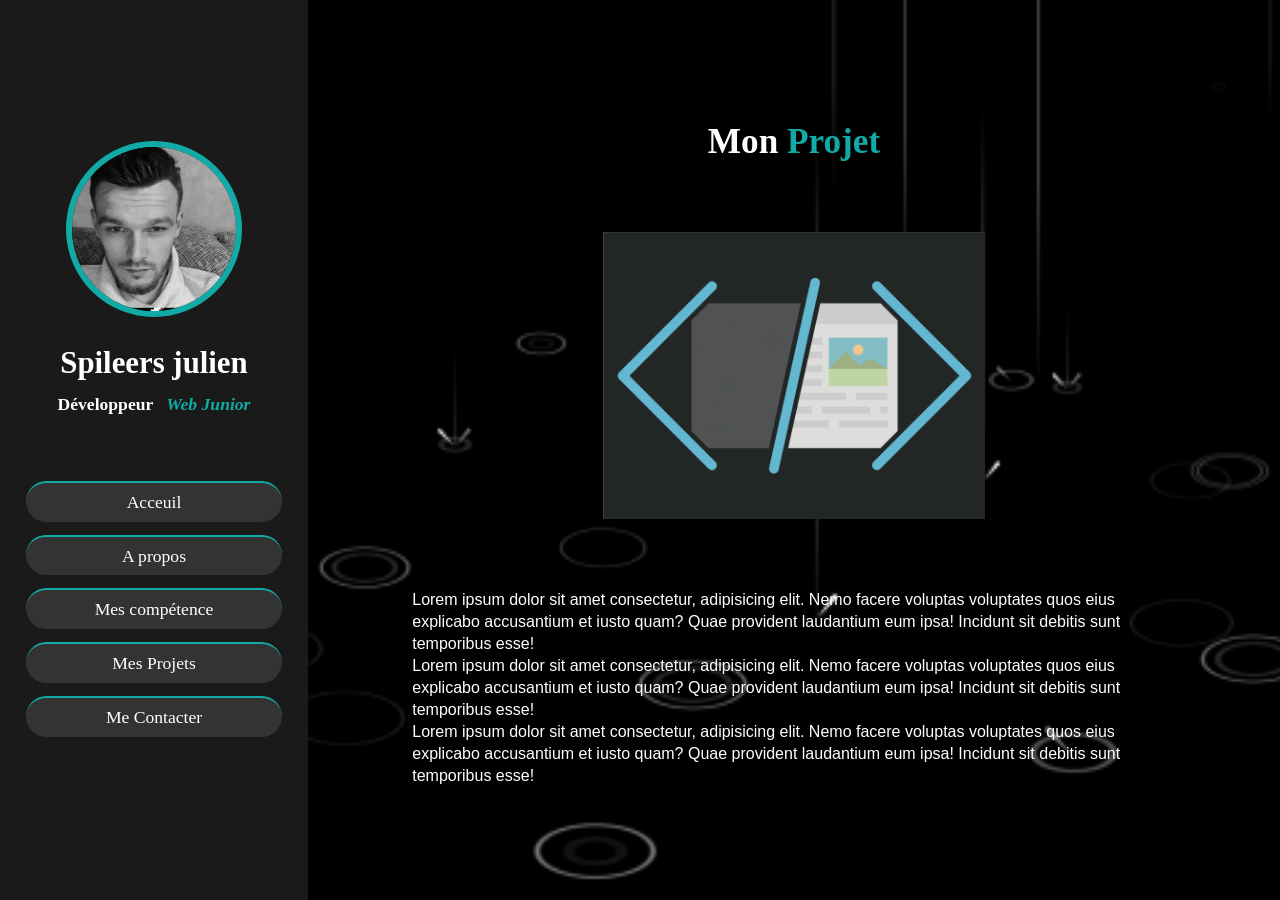
==== Projet.html @ 623e86fa "Création page projet + modif background" ====
<!DOCTYPE html>
<html lang="en">
<head>
    <meta charset="UTF-8">
    <meta http-equiv="X-UA-Compatible" content="IE=edge">
    <meta name="viewport" content="width=device-width, initial-scale=1.0">
    <title>Spileers Julien Projet</title>

        <!-- font awesome cdn link  -->
        <link rel="stylesheet" href="https://cdnjs.cloudflare.com/ajax/libs/font-awesome/5.15.2/css/all.min.css">
        
        <!-- custom css file link  -->
        
        <link rel="stylesheet" href="./style.css">
</head>
<body>
    <header>
    
        <div class="user">
            <img src="./Img/1638539117135.jpg" alt="">
            <h3 class="name">Spileers julien</h3>
            <h2 class="post">Développeur<strong id="wrapper"> <em id="hi"></em></strong></h2>
        </div>
    
        <nav class="navbar">
            <ul>
                <li><a href="index.html#home">Acceuil</a></li>
                <li><a href="index.html#about">A propos</a></li>
                <li><a href="index.html#education">Mes compétence</a></li>
                <li><a href="index.html#portfolio">Mes Projets</a></li>
                <li><a href="index.html#contact">Me Contacter</a></li>
            </ul>
        </nav>
    
    </header>
    <!-- header section ends -->
    
    <div id="menu" class="fas fa-bars"></div>

    <!-- Project section  -->

    <section class="contProject">
        <h2 class="heading"> Mon <span>Projet</span> </h2>
        <article class="projectImg">
            <img src="./Img/open-position-frontend-developer-dribbble-2-preview.png" alt="">
        </article>
        <article class="projectText">
            <p>Lorem ipsum dolor sit amet consectetur, adipisicing elit. Nemo facere voluptas voluptates quos eius explicabo accusantium et iusto quam? Quae provident laudantium eum ipsa! Incidunt sit debitis sunt temporibus esse!</p>
            <p>Lorem ipsum dolor sit amet consectetur, adipisicing elit. Nemo facere voluptas voluptates quos eius explicabo accusantium et iusto quam? Quae provident laudantium eum ipsa! Incidunt sit debitis sunt temporibus esse!</p>
            <p>Lorem ipsum dolor sit amet consectetur, adipisicing elit. Nemo facere voluptas voluptates quos eius explicabo accusantium et iusto quam? Quae provident laudantium eum ipsa! Incidunt sit debitis sunt temporibus esse!</p>
        </article>

    </section>
</body>
</html>
---- style.css ----
/*------------Keyframe----------*/
@keyframes spin {
  33% {
    content: "Web mobile";
  }
  66% {
    content: "Front end";
  }
}
@-webkit-keyframes shake-vertical {
  0%,
  100% {
    -webkit-transform: translateY(0);
    transform: translateY(0);
  }
  10%,
  30%,
  50%,
  70% {
    -webkit-transform: translateY(-8px);
    transform: translateY(-8px);
  }
  20%,
  40%,
  60% {
    -webkit-transform: translateY(8px);
    transform: translateY(8px);
  }
  80% {
    -webkit-transform: translateY(6.4px);
    transform: translateY(6.4px);
  }
  90% {
    -webkit-transform: translateY(-6.4px);
    transform: translateY(-6.4px);
  }
}
@keyframes shake-vertical {
  0%,
  100% {
    -webkit-transform: translateY(0);
    transform: translateY(0);
  }
  10%,
  30%,
  50%,
  70% {
    -webkit-transform: translateY(-8px);
    transform: translateY(-8px);
  }
  20%,
  40%,
  60% {
    -webkit-transform: translateY(8px);
    transform: translateY(8px);
  }
  80% {
    -webkit-transform: translateY(6.4px);
    transform: translateY(6.4px);
  }
  90% {
    -webkit-transform: translateY(-6.4px);
    transform: translateY(-6.4px);
  }
}
@-webkit-keyframes slide-in-left {
  0% {
    -webkit-transform: translateX(-1000px);
    transform: translateX(-1000px);
    opacity: 0;
  }
  50% {
    -webkit-transform: translateX(20%);
    transform: translateX(20%);
    opacity: 1;
  }
  100% {
    -webkit-transform: translateX(0);
    transform: translateX(0);
    opacity: 1;
  }
}
@keyframes slide-in-left {
  0% {
    -webkit-transform: translateX(-1000px);
    transform: translateX(-1000px);
    opacity: 0;
  }
  50% {
    -webkit-transform: translateX(20%);
    transform: translateX(20%);
    opacity: 1;
  }
  100% {
    -webkit-transform: translateX(0);
    transform: translateX(0);
    opacity: 1;
  }
}
@-webkit-keyframes slide-in-right {
  0% {
    -webkit-transform: translateX(1000px);
    transform: translateX(1000px);
    opacity: 0;
  }
  50% {
    -webkit-transform: translateX(-20%);
    transform: translateX(-20%);
    opacity: 1;
  }
  100% {
    -webkit-transform: translateX(0);
    transform: translateX(0);
    opacity: 1;
  }
}
@keyframes slide-in-right {
  0% {
    -webkit-transform: translateX(1000px);
    transform: translateX(1000px);
    opacity: 0;
  }
  50% {
    -webkit-transform: translateX(-20%);
    transform: translateX(-20%);
    opacity: 1;
  }
  100% {
    -webkit-transform: translateX(0);
    transform: translateX(0);
    opacity: 1;
  }
}
/*------------Import-----------*/
@import url("https://fonts.googleapis.com/css2?family=Lobster&display=swap");
@import url("https://fonts.googleapis.com/css2?family=Fuzzy+Bubbles:wght@700&display=swap");
@import url("https://fonts.googleapis.com/css2?family=Gwendolyn:wght@700&display=swap");
@import url("https://fonts.googleapis.com/css2?family=Roboto:wght@300&display=swap");

/*------------Valeur def-----------*/

:root {
  --coloPrimary: #11aaa6;
  --coloSecondary: rgb(255, 255, 255);
  --backCards: linear-gradient(
    68.3deg,
    rgb(58, 57, 57) 0.9%,
    rgba(255, 255, 255, 0.226) 100.2%
  );
}

* {
  margin: 0;
  padding: 0;
  box-sizing: border-box;
  text-decoration: none;
  outline: none;
  border: none;
  /* text-transform: capitalize; */
  transition: all 0.2s linear;
}

*::selection {
  background: var(--coloPrimary);
  color: #333;
}

html {
  font-size: 62.5%;
  overflow-x: hidden;
}

html::-webkit-scrollbar {
  width: 1.4rem;
}

html::-webkit-scrollbar-track {
  background: #222;
}

html::-webkit-scrollbar-thumb {
  background: var(--coloPrimary);
}

body {
  background-image: url("./Img/32e27d23841845.56329b3e483ff.gif");
  background-attachment: fixed;
  background-position: center;
  background-repeat: no-repeat;
  background-size: cover;
  overflow-x: hidden;
  padding-left: 35rem;
}

section {
  min-height: 100vh;
  padding: 1rem;
}

.btn {
  padding: 0.7rem 3rem;
  background: #333;
  color: var(--coloSecondary);
  cursor: pointer;
  margin-top: 2rem;
  font-size: 2rem;
  border-radius: 5rem;
  border: none;
  border-top: 2px solid var(--coloPrimary);
}

.btn i {
  padding: 0 0.5rem;
  font-size: 1.8rem;
}

.btn:hover {
  background: var(--coloPrimary);
}

.heading {
  text-align: center;
  font-size: 4rem;
  padding: 1rem 4rem 0rem 4rem;
  color: var(--coloSecondary);
}

.heading span {
  color: var(--coloPrimary);
}
p {
  font-size: 16px;
  font-family: "Roboto", sans-serif;
  line-height: 2.5rem;
}
h1 {
  font-size: 36px;
  font-family: "Roboto", sans-serif;
}
h2 {
  font-size: 25px;
  font-family: "Lobster", cursive;
}
h3 {
  font-family: "Lobster", cursive;
  font-size: 22px;
}
/*----------debut code-----------*/
/*----------header-----------*/

header {
  position: fixed;
  top: 0;
  left: 0;
  z-index: 1000;
  height: 100%;
  width: 35rem;
  background: #1a1a1a;
  display: flex;
  align-items: center;
  justify-content: center;
  flex-flow: column;
  text-align: center;
}
header .user {
  margin-bottom: 5rem;
}
header .user img {
  height: 20rem;
  width: 20rem;
  border-radius: 50%;
  object-fit: cover;
  margin-bottom: 3rem;
  border: 0.7rem solid var(--coloPrimary);
}

header .user .name {
  font-size: 3.5rem;
  color: var(--coloSecondary);
  margin-bottom: 1.5rem;
}

header .user .post {
  font-size: 2rem;
  color: var(--coloSecondary);
}
#hi {
  animation: pulse infinite;
  padding-left: 1rem;
  color: var(--coloPrimary);
}

#hi:after {
  content: "Web Junior";
  animation: spin 5s infinite;
}

header .navbar {
  width: 100%;
}

header .navbar ul {
  list-style: none;
  padding: 1rem 3rem;
}

header .navbar ul li a {
  display: block;
  padding: 1rem;
  margin: 1.5rem 0;
  background: #333;
  color: var(--coloSecondary);
  font-size: 2rem;
  border-radius: 5rem;
  border-top: 2px solid var(--coloPrimary);
  text-decoration: none;
}

header .navbar ul li a:hover {
  background: var(--coloPrimary);
}

#menu {
  position: fixed;
  top: 2rem;
  right: 2rem;
  background: #333;
  color: var(--coloSecondary);
  cursor: pointer;
  font-size: 2.5rem;
  padding: 1.5rem 1.5rem;
  z-index: 1000;
  display: none;
  border-radius: 50%;
  color: var(--coloPrimary);
}
/*-------------HOME-----------*/

.home {
  display: flex;
  justify-content: center;
  flex-flow: column;
  padding: 0 15%;
}

.home h3 {
  color: var(--coloSecondary);
  margin-bottom: 4rem;
  -webkit-animation: slide-in-left 2s both;
  animation: slide-in-left 2s both;
}

.home h1 {
  color: var(--coloSecondary);
  -webkit-animation: slide-in-right 2s both;
  animation: slide-in-right 2s both;
}

.home span {
  color: var(--coloPrimary);
}

.home p {
  padding: 1rem 0;
  -webkit-animation: slide-in-left 2s both;
  animation: slide-in-left 2s both;
  color: var(--coloSecondary);
}
/*----------ABOUT------------*/

.about {
  padding: 0 15%;
  display: flex;
  flex-direction: column;
  justify-content: center;
}
.about .row {
  display: flex;
  align-items: center;
  justify-content: center;
  flex-wrap: wrap;
  padding: 1rem 0;
}
.bloc {
  height: 22rem;
  color: var(--coloSecondary);
  margin-top: 5rem;
}
.bloc p {
  width: 80%;
}
.about .row .info {
  flex: 1 1 23rem;
  padding: 7rem 0rem;
  width: 50%;
}

.about .row .info h3 {
  color: var(--coloPrimary);
  padding: 1rem 0;
  font-weight: normal;
}

.about .row .info h3 span {
  color: var(--coloSecondary);
  padding: 0 0.5rem;
}

.about .row .counter {
  flex: 1 1 50rem;
  display: flex;
  justify-content: center;
  flex-wrap: wrap;
}

.about .row .counter .box {
  width: 20rem;
  background: #222;
  text-align: center;
  padding: 2rem;
  margin: 2rem;
}

.about .row .counter .box span {
  font-size: 4rem;
  color: var(--coloPrimary);
}

.about .row .counter .box h3 {
  color: var(--coloSecondary);
}
/*-------------Compétence------------*/
.education {
  padding: 0 15%;
  display: flex;
  flex-direction: column;
  justify-content: center;
}
.education .box-container {
  display: flex;
  align-items: center;
  justify-content: flex-start;
  flex-wrap: wrap;
  padding: 1rem 0;
}

.education .box-container .box {
  width: 45%;
  margin: 4rem 1rem;
  padding-left: 4rem;
  border-left: 0.2rem solid var(--coloSecondary);
  position: relative;
}

.education .box-container .box span {
  font-size: 1.3rem;
  background: #222;
  color: var(--coloSecondary);
  border-radius: 5rem;
  padding: 0.5rem 2.5rem;
}

.education .box-container .box h3 {
  color: var(--coloSecondary);
  padding-top: 1.5rem;
}

.education .box-container .box p {
  color: var(--coloSecondary);
  padding: 1rem 0;
}

.education .box-container .box i {
  position: absolute;
  top: -1.5rem;
  left: -2.5rem;
  height: 5rem;
  width: 5rem;
  border-radius: 50%;
  line-height: 5rem;
  text-align: center;
  font-size: 2rem;
  color: var(--coloSecondary);
  background: var(--coloPrimary);
}
/*-----------Portfolio---------*/
.portfolio {
  display: flex;
  flex-direction: column;
  justify-content: center;
}
.portfolio .box-container {
  display: flex;
  align-items: center;
  padding: 0 15%;
  justify-content: space-between;
  flex-wrap: wrap;
}

.portfolio .box-container .box {
  height: 12rem;
  width: 85%;
  border-radius: 1rem;
  margin: 2rem;
  overflow: hidden;
  cursor: pointer;
}

.portfolio .box-container .box img {
  height: 100%;
  width: 100%;
  object-fit: cover;
}

.cards:hover {
  transform: scale(1.1);
}
.cards {
  display: flex;
  flex-direction: column;
  align-items: center;
  background: var(--backCards);
  margin: 1rem 1rem;
  color: var(--coloSecondary);
  width: 47%;
}

.cardText {
  margin: 2rem;
  width: 85%;
}
.cardText h3 {
  color: var(--coloPrimary);
  margin-bottom: 1.5rem;
}
/*-----------contact---------*/
.contact {
  padding: 0 15%;
  display: flex;
  flex-direction: column;
  justify-content: center;
}
.contactText {
  display: flex;
  justify-content: space-evenly;
  text-align: center;
  width: 90%;
  font-size: 1.5rem;
}

.icone h4 {
  border-radius: 2rem;
  background: var(--backCards);
  padding: 8rem 5rem;
  height: 10rem;
  color: var(--coloSecondary);
  justify-content: center;
  font-size: 16px;
}

.icone .fas {
  -webkit-animation: shake-vertical 10s cubic-bezier(0.455, 0.03, 0.515, 0.955)
    infinite both;
  animation: shake-vertical 10s cubic-bezier(0.455, 0.03, 0.515, 0.955) infinite
    both;
  font-size: 6rem;
  color: var(--coloPrimary);
}

.contact .row {
  display: flex;
  align-items: center;
  justify-content: space-around;
  flex-wrap: wrap;
}

.contact .row .content {
  flex: 1 1 30rem;
  padding: 4rem;
  padding-bottom: 0;
}

.contact .row form {
  flex: 1 1 45rem;
  padding: 2rem;
  margin: 2rem;
  margin-bottom: 4rem;
}

.contact .row form .box {
  padding: 1.5rem;
  margin: 1rem 0;
  background: var(--backCards);
  color: var(--coloSecondary);
  border-radius: 2rem;
  text-transform: none;
  font-size: 1.7rem;
  width: 100%;
}

.contact .row form .box::placeholder {
  text-transform: capitalize;
}

.contact .row form .message {
  height: 15rem;
  resize: none;
}

.contact .row .content .title {
  text-transform: uppercase;
  color: var(--coloSecondary);
  font-size: 3rem;
  padding-bottom: 2rem;
}

.contact .row .content .info h3 {
  display: flex;
  align-items: center;
  font-size: 2rem;
  color: var(--coloSecondary);
  padding: 1rem 0;
  font-weight: normal;
}

.contact .row .content .info h3 i {
  padding-right: 1rem;
  color: var(--coloPrimary);
}

.top {
  position: fixed;
  bottom: 1.5rem;
  right: 0.5rem;
  z-index: 100;
  display: none;
  width: 4rem;
}
.top img {
  width: 100%;
}
.fa-paper-plane,
.fa-mobile-alt,
.fa-map-marker-alt {
  position: relative;
  top: 18%;
}
/*
/* Style css page Projet*/
/*
*/
.contProject {
  height: 100vh;
  display: flex;
  flex-direction: column;
  justify-content: center;
  align-items: center;
  color: var(--coloSecondary);
}
.contProject .heading {
  width: 100%;
}
.projectImg {
  display: flex;
  justify-content: center;
  width: 50%;
  margin: 8rem;
}
.projectText {
  width: 80%;
}
.projectImg img {
  width: 60%;
}

/* media queries  */

@media (max-width: 1400px) {
  html {
    font-size: 55%;
  }
  .projectImg img {
    width: 80%;
  }
  .home {
    padding: 1rem 5%;
  }
  .about {
    padding: 1rem 5%;
  }
  .education {
    padding: 1rem 5%;
  }
  .portfolio .box-container {
    padding: 1rem 5%;
  }
  .contact {
    padding: 1rem 5%;
  }
}
@media (max-width: 1024px) {
  .contProject {
    flex-direction: column;
  }
  .projectText {
    width: 80%;
  }
  .projectImg {
    width: 80%;
    margin-bottom: 5rem;
  }
  .projectImg img {
    width: 80%;
  }
}

@media (max-width: 991px) {
  header {
    left: -120%;
  }

  #menu {
    display: block;
  }

  header.toggle {
    left: 0%;
  }

  body {
    padding: 0;
  }
}

@media (max-width: 768px) {
  html {
    font-size: 50%;
  }
}

@media (max-width: 500px) {
  header {
    width: 100vw;
  }
  .about .row .counter {
    justify-content: space-around;
  }
  .about .row .counter .box {
    width: 22rem;
    margin: 0;
    margin-bottom: 5rem;
    padding: 5rem 0;
  }
  .heading {
    margin: 5rem 3rem;
  }
  .education .box-container {
    margin-top: 8rem;
  }

  .education .box-container .box {
    width: 90%;
  }
  .portfolio .box-container {
    flex-direction: column;
  }
  .portfolio .box-container .box img {
    width: 90%;
  }
  .bloc {
    height: 35rem;
  }
  .bloc p {
    width: 100%;
  }
  .cards {
    border-radius: 2rem;
    width: 100%;
    margin: 2rem 0;
  }

  .portfolio .box-container .box {
    width: 100%;
    display: flex;
    flex-direction: column;
    align-items: center;
  }
  .contactText {
    flex-direction: column;
    width: 60%;
    /* margin-bottom: 5rem; */
  }

  .icone {
    margin-bottom: 5rem;
  }
  .fa-paper-plane,
  .fa-mobile-alt,
  .fa-map-marker-alt {
    top: 2rem;
  }
  .projectImg {
    width: 100%;
  }
}
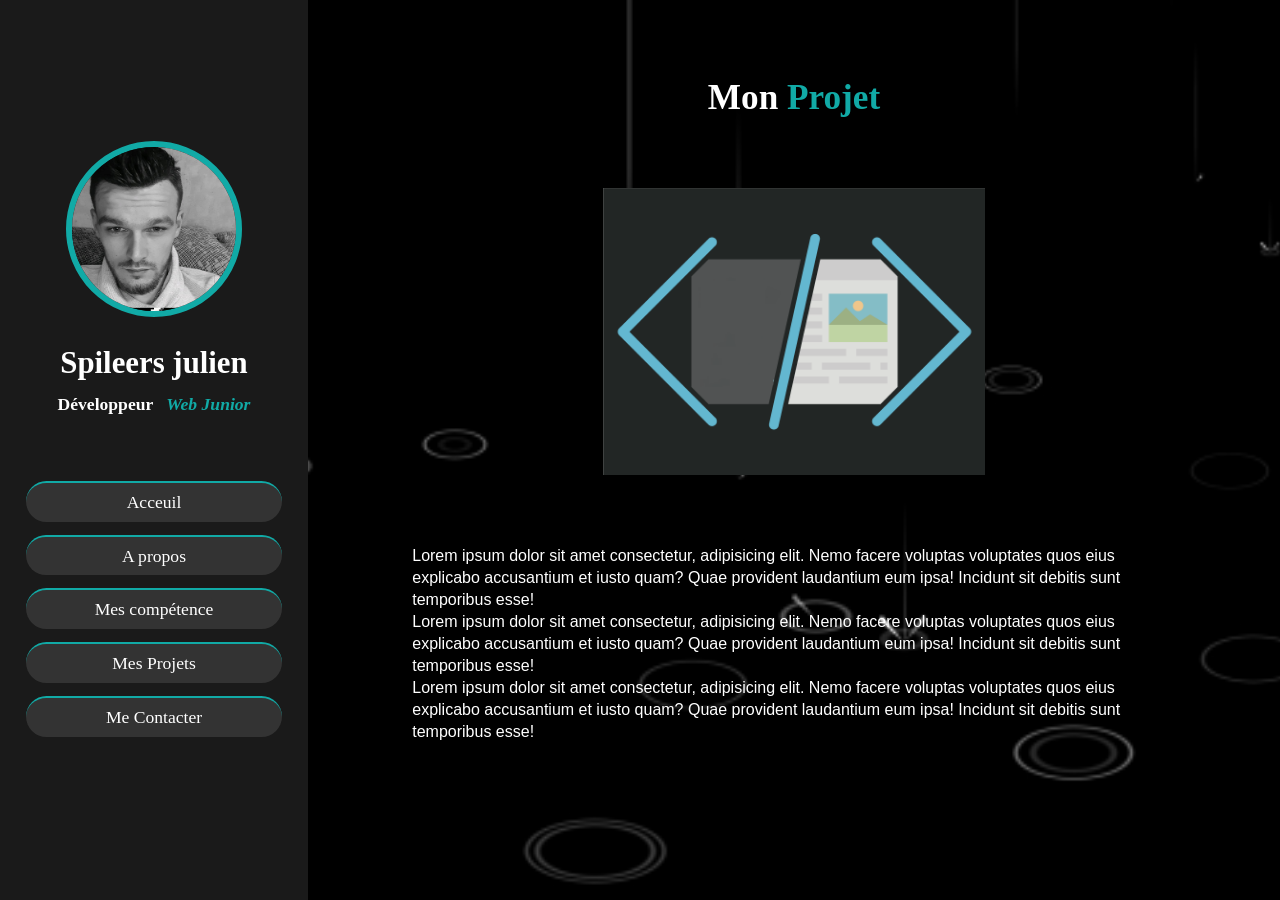
==== commit a7a3b807: "Ajout JS page projet" ====
--- a/Projet.html
+++ b/Projet.html
@@ -49,7 +49,12 @@
             <p>Lorem ipsum dolor sit amet consectetur, adipisicing elit. Nemo facere voluptas voluptates quos eius explicabo accusantium et iusto quam? Quae provident laudantium eum ipsa! Incidunt sit debitis sunt temporibus esse!</p>
             <p>Lorem ipsum dolor sit amet consectetur, adipisicing elit. Nemo facere voluptas voluptates quos eius explicabo accusantium et iusto quam? Quae provident laudantium eum ipsa! Incidunt sit debitis sunt temporibus esse!</p>
         </article>
-
+        
     </section>
+    <!-- jquery cdn link  -->
+    <script src="https://cdnjs.cloudflare.com/ajax/libs/jquery/3.6.0/jquery.min.js"></script>
+    
+    <!-- custom js file link  -->
+    <script src="./script.js"></script>
 </body>
 </html>
--- a/style.css
+++ b/style.css
@@ -668,6 +668,7 @@
 }
 .projectText {
   width: 80%;
+  margin-bottom: 10rem;
 }
 .projectImg img {
   width: 60%;
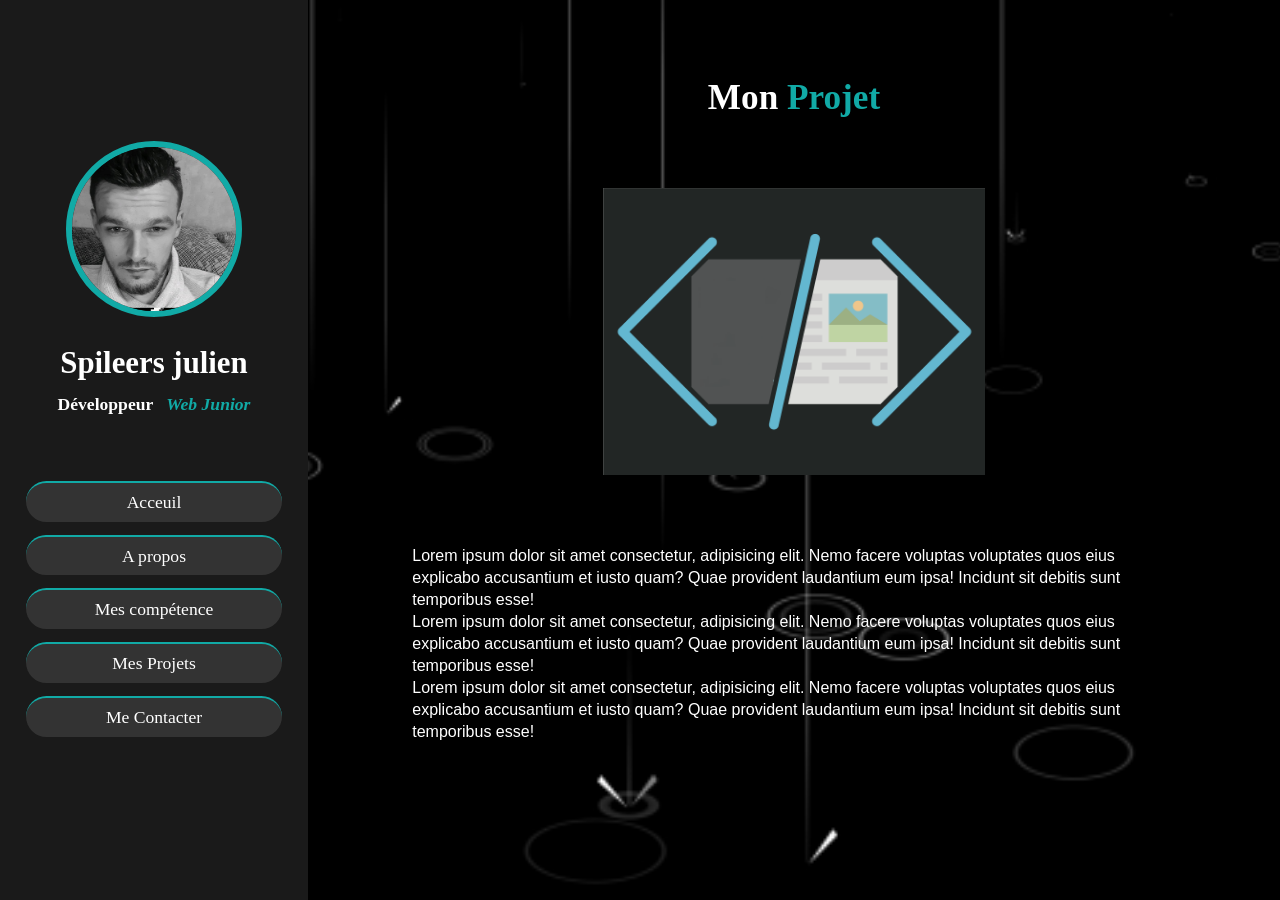
==== commit ed484482: "ajout js" ====
--- a/Projet.html
+++ b/Projet.html
@@ -51,8 +51,7 @@
         </article>
         
     </section>
-    <!-- jquery cdn link  -->
-    <script src="https://cdnjs.cloudflare.com/ajax/libs/jquery/3.6.0/jquery.min.js"></script>
+
     
     <!-- custom js file link  -->
     <script src="./script.js"></script>
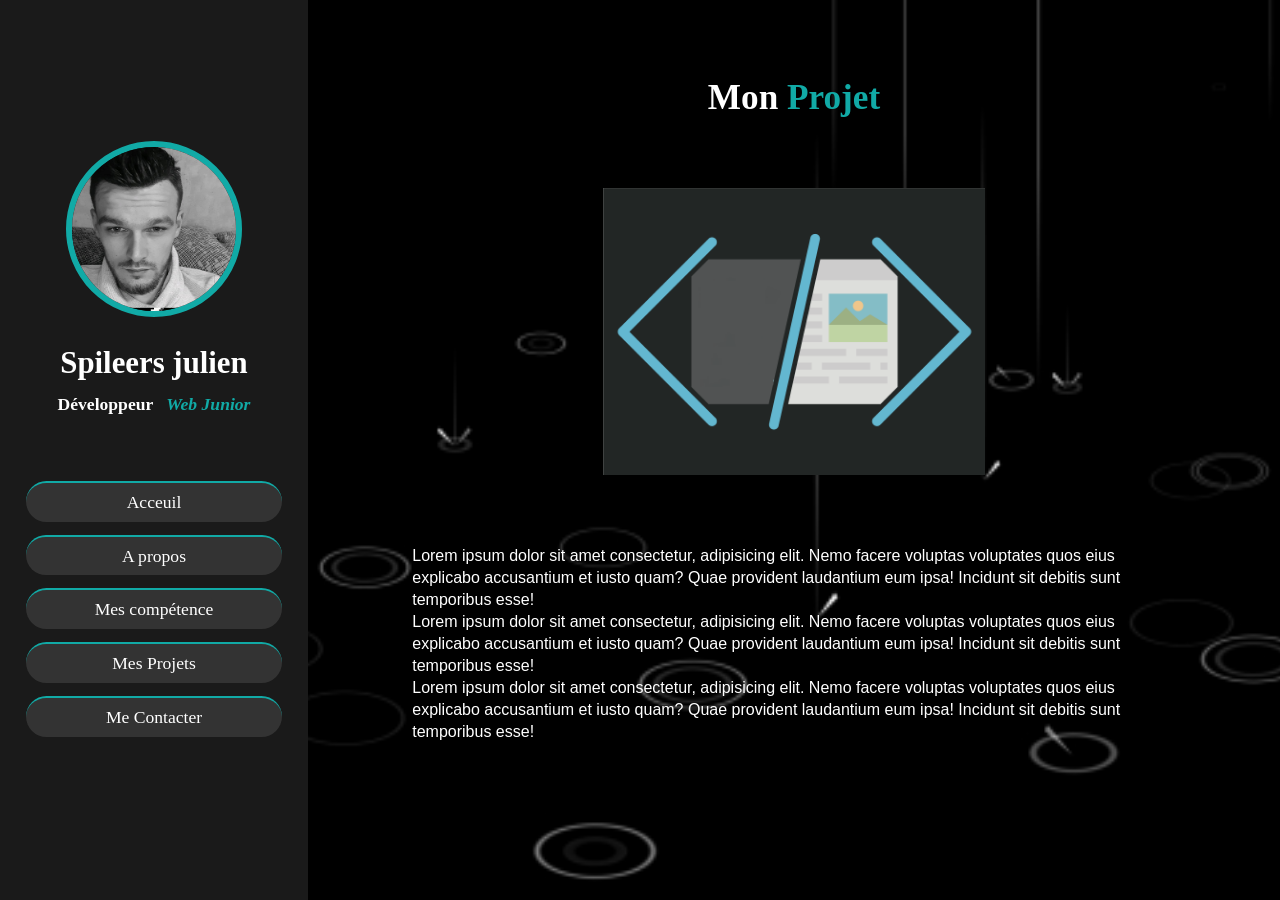
==== commit e52d5ffa: "ajout js sans smooth scrolling page projet" ====
--- a/Projet.html
+++ b/Projet.html
@@ -24,7 +24,7 @@
     
         <nav class="navbar">
             <ul>
-                <li><a href="index.html#home">Acceuil</a></li>
+                <li><a href="index.html">Acceuil</a></li>
                 <li><a href="index.html#about">A propos</a></li>
                 <li><a href="index.html#education">Mes compétence</a></li>
                 <li><a href="index.html#portfolio">Mes Projets</a></li>
@@ -51,9 +51,10 @@
         </article>
         
     </section>
-
+    <!-- jquery cdn link  -->
+    <script src="https://cdnjs.cloudflare.com/ajax/libs/jquery/3.6.0/jquery.min.js"></script>
     
-    <!-- custom js file link  -->
-    <script src="./script.js"></script>
+        <!-- custom js file link  -->
+        <script src="./projet.js"></script>
 </body>
 </html>
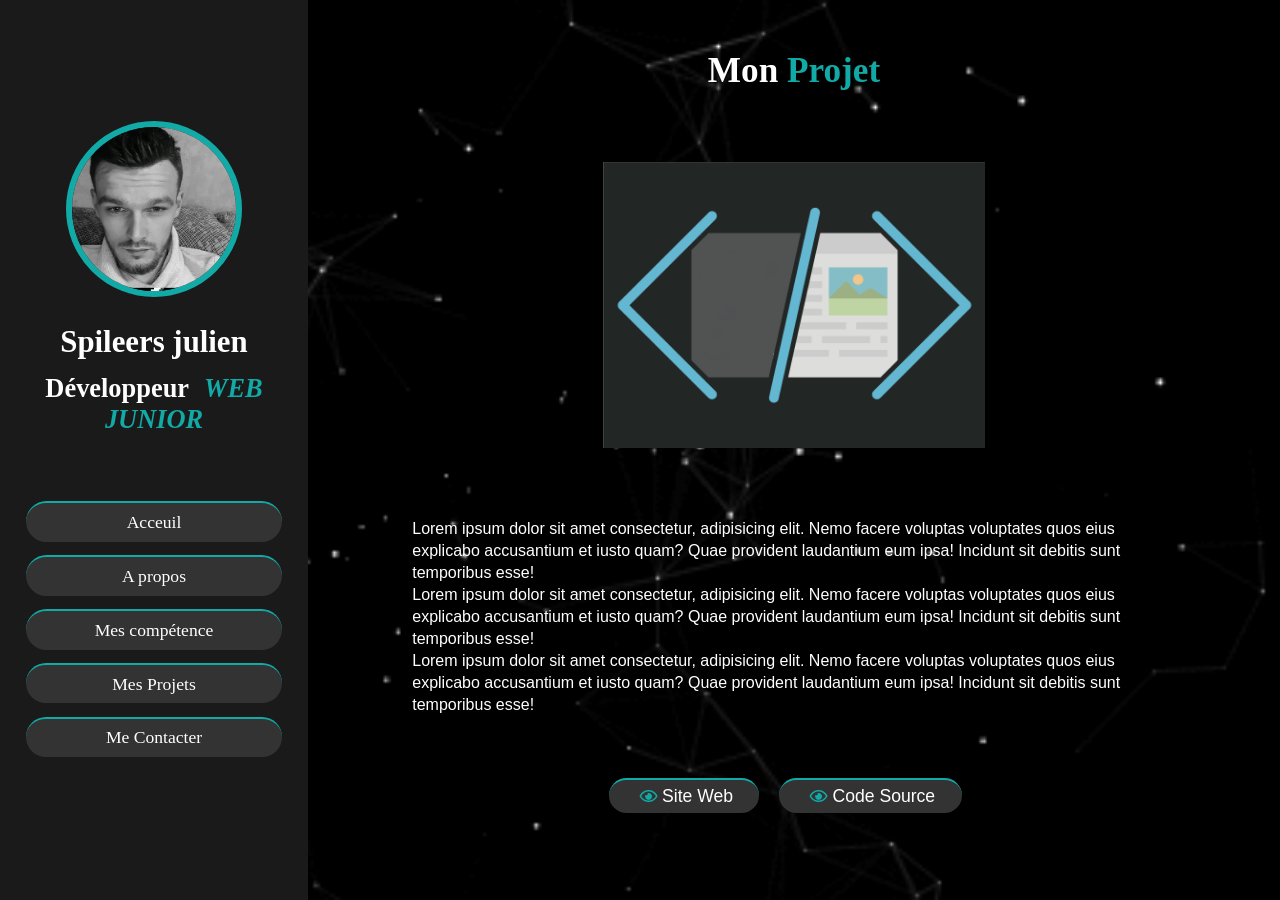
==== commit a9ff77b1: "Ajout bouton + modif header" ====
--- a/Projet.html
+++ b/Projet.html
@@ -49,6 +49,10 @@
             <p>Lorem ipsum dolor sit amet consectetur, adipisicing elit. Nemo facere voluptas voluptates quos eius explicabo accusantium et iusto quam? Quae provident laudantium eum ipsa! Incidunt sit debitis sunt temporibus esse!</p>
             <p>Lorem ipsum dolor sit amet consectetur, adipisicing elit. Nemo facere voluptas voluptates quos eius explicabo accusantium et iusto quam? Quae provident laudantium eum ipsa! Incidunt sit debitis sunt temporibus esse!</p>
         </article>
+        <div class="bouton">
+            <a href="#about"><button class="btn"><i class="far fa-eye"></i>Site Web </button></a>
+            <a href="#about"><button class="btn"><i class="far fa-eye"></i>Code Source</button></a>
+        </div>
         
     </section>
     <!-- jquery cdn link  -->
--- a/style.css
+++ b/style.css
@@ -1,10 +1,10 @@
 /*------------Keyframe----------*/
 @keyframes spin {
   33% {
-    content: "Web mobile";
+    content: "WEB MOBILE";
   }
   66% {
-    content: "Front end";
+    content: "FRONT END";
   }
 }
 @-webkit-keyframes shake-vertical {
@@ -183,7 +183,7 @@
 }
 
 body {
-  background-image: url("./Img/32e27d23841845.56329b3e483ff.gif");
+  background-image: url("./Img/y23.gif.crdownload");
   background-attachment: fixed;
   background-position: center;
   background-repeat: no-repeat;
@@ -281,8 +281,11 @@
 }
 
 header .user .post {
-  font-size: 2rem;
-  color: var(--coloSecondary);
+  font-size: 3rem;
+  color: var(--coloSecondary);
+}
+header .user .post span {
+  color: var(--coloPrimary);
 }
 #hi {
   animation: pulse infinite;
@@ -291,7 +294,7 @@
 }
 
 #hi:after {
-  content: "Web Junior";
+  content: "WEB JUNIOR";
   animation: spin 5s infinite;
 }
 
@@ -318,6 +321,21 @@
 
 header .navbar ul li a:hover {
   background: var(--coloPrimary);
+}
+
+.social i {
+  font-size: 2.5rem;
+  color: var(--coloSecondary);
+  padding: 2rem;
+  margin: 1rem;
+  border: 2px solid var(--coloSecondary);
+  border-radius: 50%;
+}
+.social i:hover {
+  color: var(--coloPrimary);
+  background: white;
+  border: 2px solid var(--coloPrimary);
+  border-radius: 50%;
 }
 
 #menu {
@@ -365,6 +383,10 @@
   -webkit-animation: slide-in-left 2s both;
   animation: slide-in-left 2s both;
   color: var(--coloSecondary);
+}
+.home .btn {
+  -webkit-animation: slide-in-left 2s both;
+  animation: slide-in-left 2s both;
 }
 /*----------ABOUT------------*/
 
@@ -498,10 +520,10 @@
 }
 
 .portfolio .box-container .box {
-  height: 12rem;
-  width: 85%;
+  height: 19rem;
+
   border-radius: 1rem;
-  margin: 2rem;
+  margin: 1rem;
   overflow: hidden;
   cursor: pointer;
 }
@@ -668,12 +690,20 @@
 }
 .projectText {
   width: 80%;
-  margin-bottom: 10rem;
+  margin-bottom: 5rem;
 }
 .projectImg img {
-  width: 60%;
-}
-
+  width: 70%;
+}
+.bouton {
+  margin-bottom: 5rem;
+}
+.contProject a {
+  margin-right: 2rem;
+}
+.contProject .far {
+  color: var(--coloPrimary);
+}
 /* media queries  */
 
 @media (max-width: 1400px) {
@@ -695,6 +725,7 @@
   .portfolio .box-container {
     padding: 1rem 5%;
   }
+
   .contact {
     padding: 1rem 5%;
   }
@@ -713,6 +744,9 @@
   .projectImg img {
     width: 80%;
   }
+  .portfolio .box-container .box img {
+    width: 100%;
+  }
 }
 
 @media (max-width: 991px) {
@@ -739,7 +773,7 @@
   }
 }
 
-@media (max-width: 500px) {
+@media (max-width: 610px) {
   header {
     width: 100vw;
   }
@@ -760,13 +794,13 @@
   }
 
   .education .box-container .box {
-    width: 90%;
+    width: 100%;
   }
   .portfolio .box-container {
     flex-direction: column;
   }
   .portfolio .box-container .box img {
-    width: 90%;
+    width: 35%;
   }
   .bloc {
     height: 35rem;
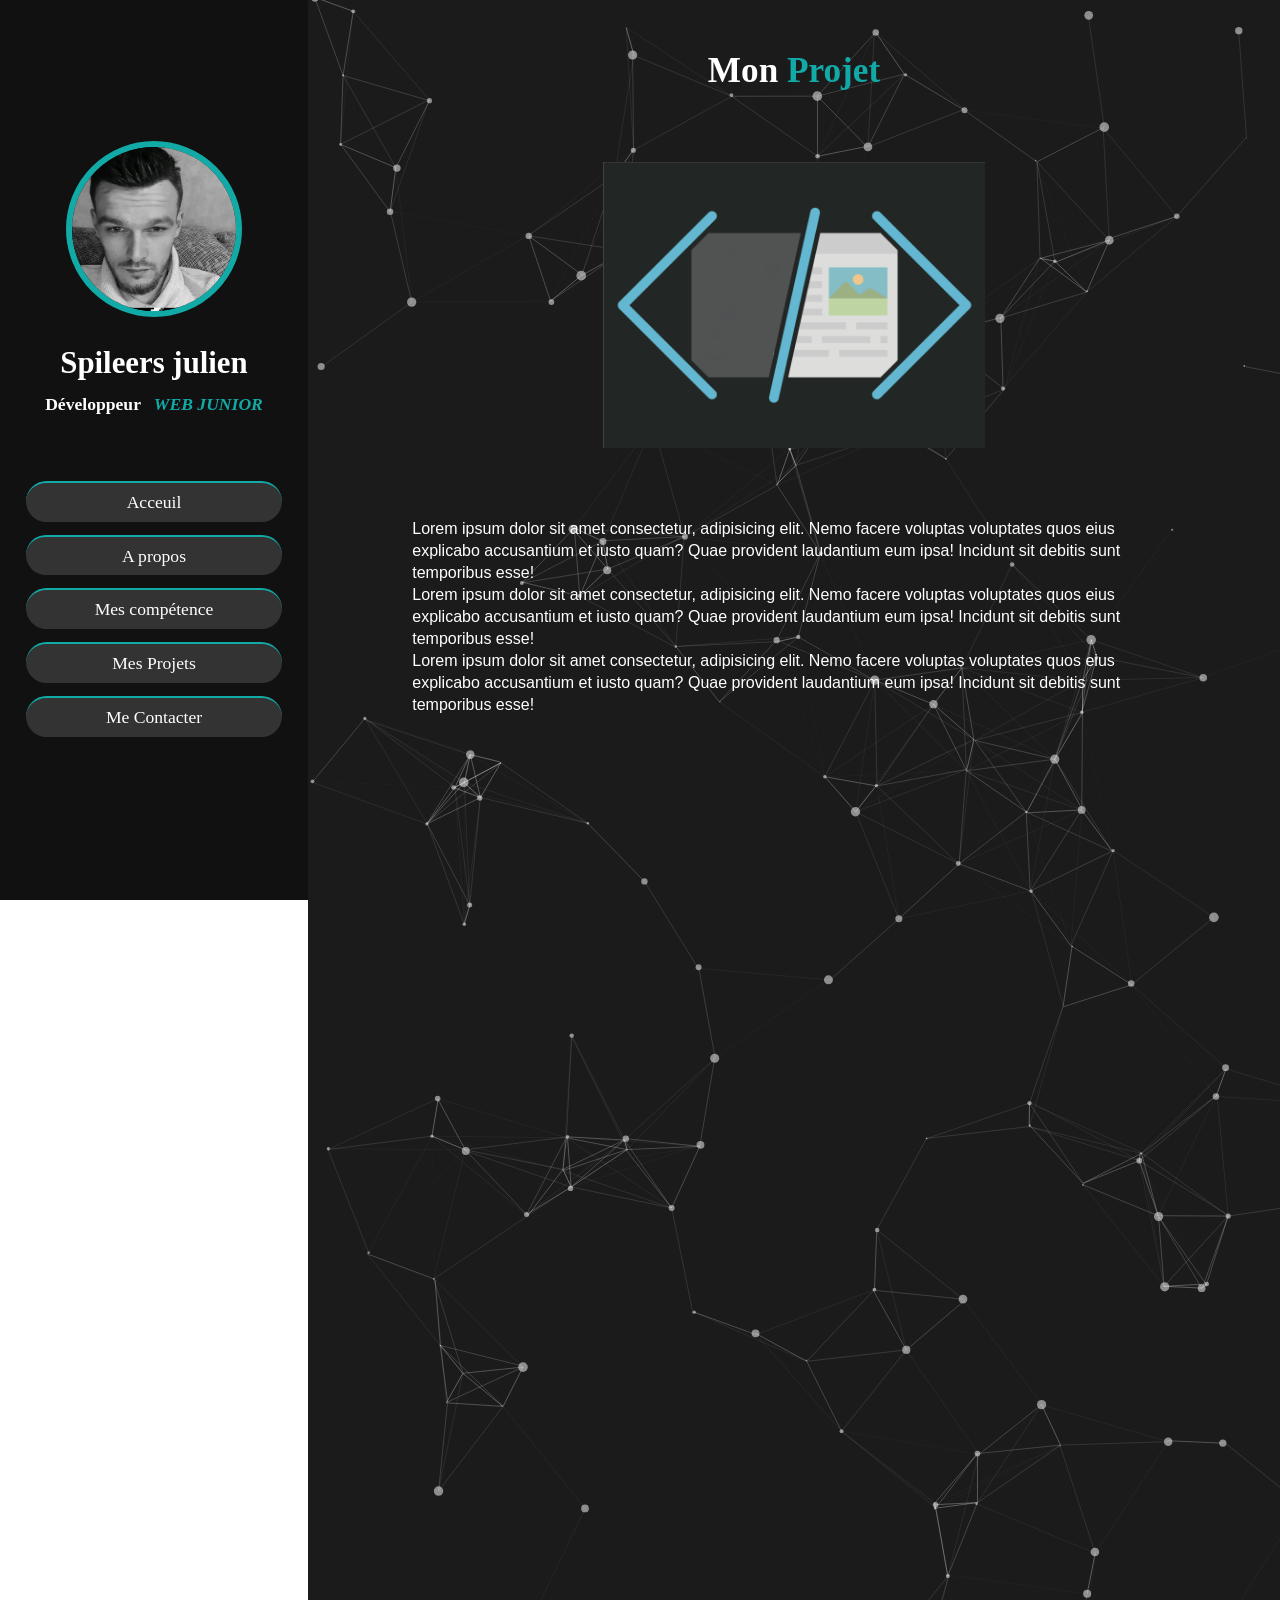
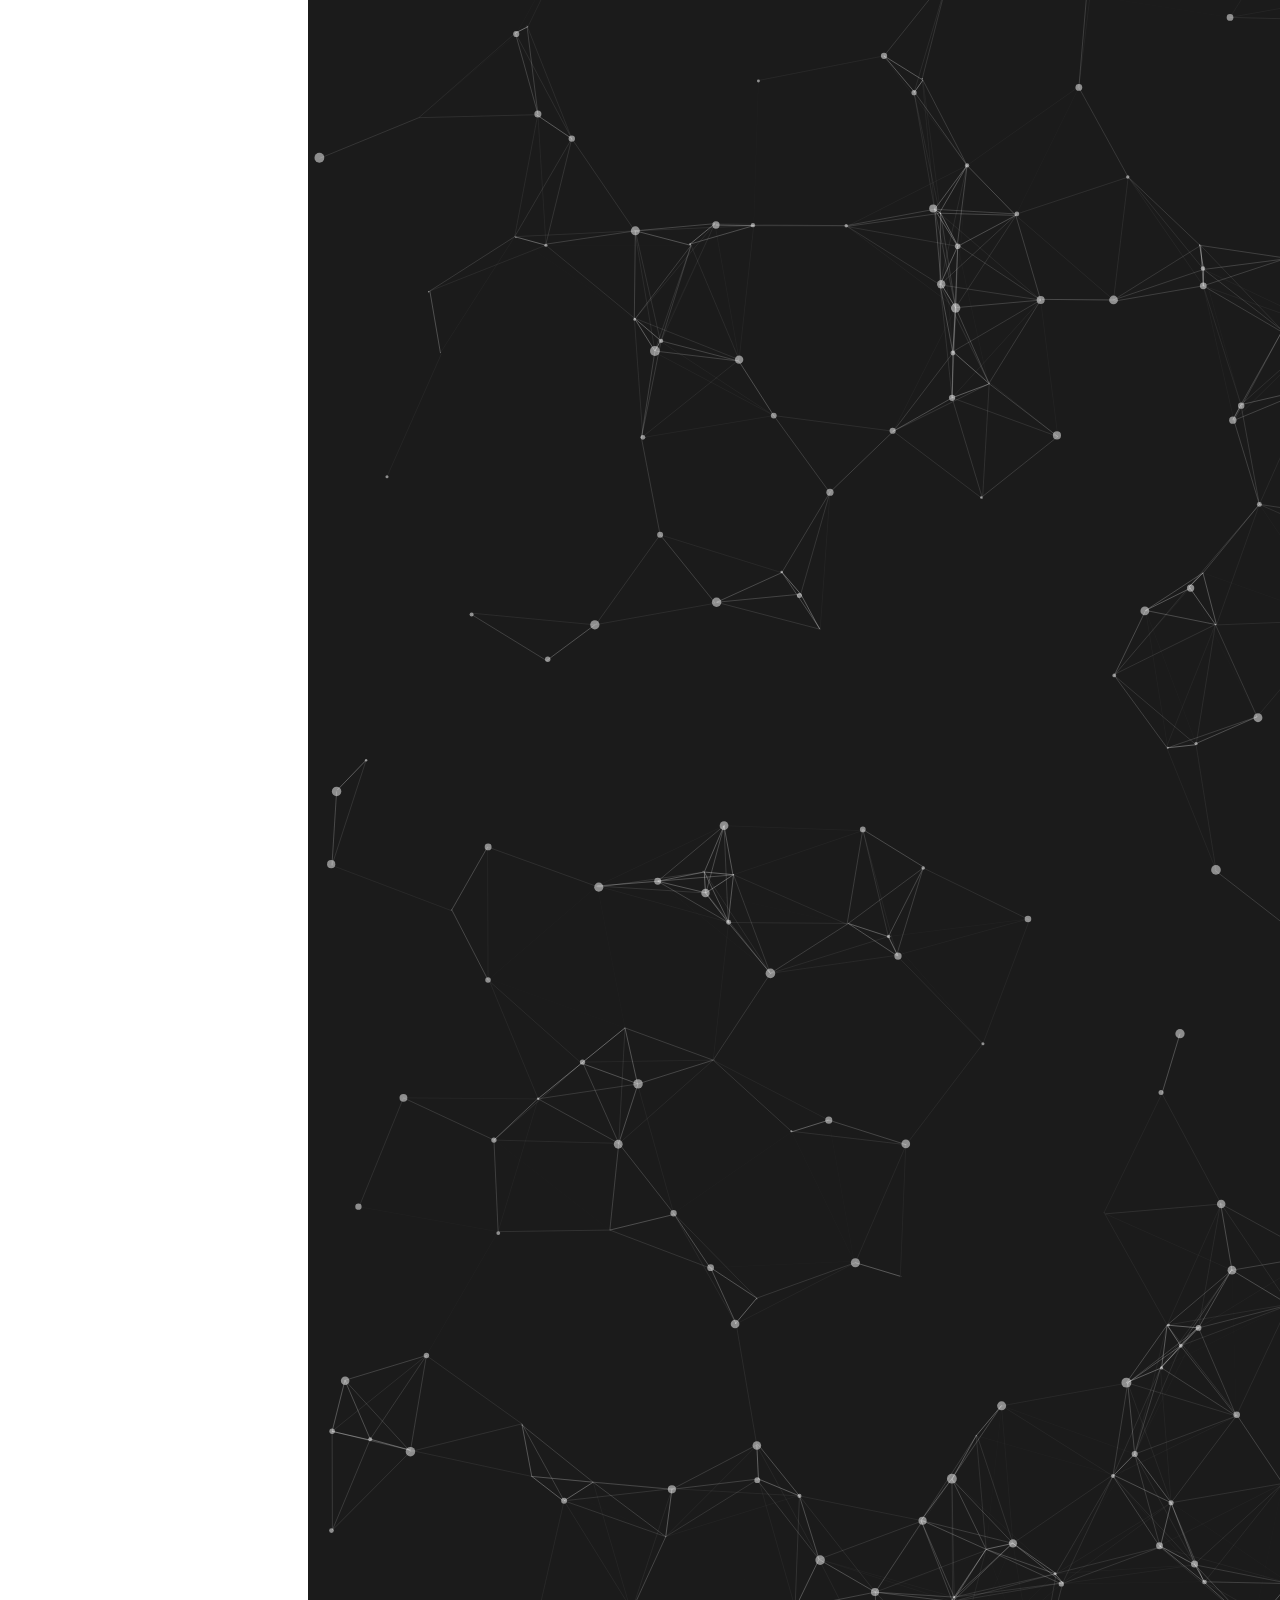
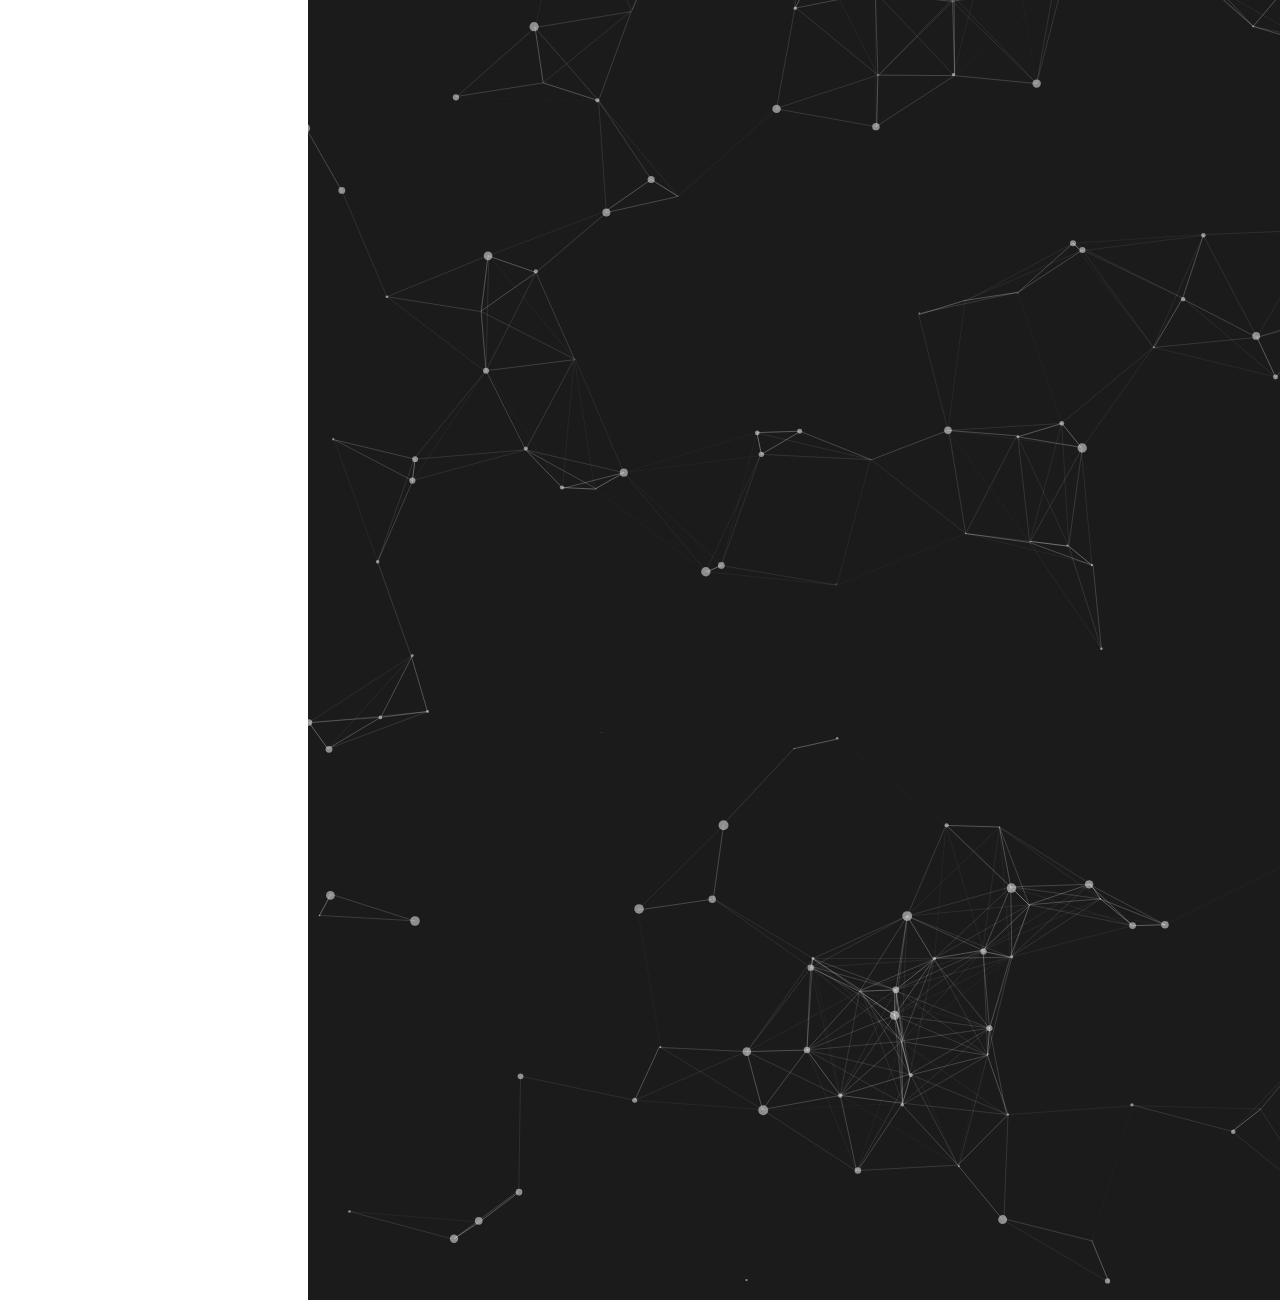
==== commit fdb76d1d: "News background" ====
--- a/Projet.html
+++ b/Projet.html
@@ -11,7 +11,7 @@
         
         <!-- custom css file link  -->
         
-        <link rel="stylesheet" href="./style.css">
+        <link rel="stylesheet" href="./stylesheet.css">
 </head>
 <body>
     <header>
@@ -24,11 +24,11 @@
     
         <nav class="navbar">
             <ul>
-                <li><a href="index.html">Acceuil</a></li>
-                <li><a href="index.html#about">A propos</a></li>
-                <li><a href="index.html#education">Mes compétence</a></li>
-                <li><a href="index.html#portfolio">Mes Projets</a></li>
-                <li><a href="index.html#contact">Me Contacter</a></li>
+                <li><a href="./index.php">Acceuil</a></li>
+                <li><a href="./index.php#about">A propos</a></li>
+                <li><a href="./index.php#education">Mes compétence</a></li>
+                <li><a href="./index.php#portfolio">Mes Projets</a></li>
+                <li><a href="./index.php#contact">Me Contacter</a></li>
             </ul>
         </nav>
     
@@ -38,6 +38,7 @@
     <div id="menu" class="fas fa-bars"></div>
 
     <!-- Project section  -->
+    <div id="particles-js"></div>
 
     <section class="contProject">
         <h2 class="heading"> Mon <span>Projet</span> </h2>
@@ -59,6 +60,9 @@
     <script src="https://cdnjs.cloudflare.com/ajax/libs/jquery/3.6.0/jquery.min.js"></script>
     
         <!-- custom js file link  -->
+        
+        <script type="text/javascript" src="./particles.js"></script>
+        <script type="text/javascript" src="./app.js"></script>
         <script src="./projet.js"></script>
 </body>
 </html>
--- a/stylesheet.css
+++ b/stylesheet.css
@@ -0,0 +1,887 @@
+/*------------Keyframe----------*/
+@keyframes spin {
+  33% {
+    content: 'WEB MOBILE';
+  }
+  66% {
+    content: 'WEB FRONT END';
+  }
+}
+@-webkit-keyframes shake-vertical {
+  0%,
+  100% {
+    -webkit-transform: translateY(0);
+    transform: translateY(0);
+  }
+  10%,
+  30%,
+  50%,
+  70% {
+    -webkit-transform: translateY(-8px);
+    transform: translateY(-8px);
+  }
+  20%,
+  40%,
+  60% {
+    -webkit-transform: translateY(8px);
+    transform: translateY(8px);
+  }
+  80% {
+    -webkit-transform: translateY(6.4px);
+    transform: translateY(6.4px);
+  }
+  90% {
+    -webkit-transform: translateY(-6.4px);
+    transform: translateY(-6.4px);
+  }
+}
+@keyframes shake-vertical {
+  0%,
+  100% {
+    -webkit-transform: translateY(0);
+    transform: translateY(0);
+  }
+  10%,
+  30%,
+  50%,
+  70% {
+    -webkit-transform: translateY(-8px);
+    transform: translateY(-8px);
+  }
+  20%,
+  40%,
+  60% {
+    -webkit-transform: translateY(8px);
+    transform: translateY(8px);
+  }
+  80% {
+    -webkit-transform: translateY(6.4px);
+    transform: translateY(6.4px);
+  }
+  90% {
+    -webkit-transform: translateY(-6.4px);
+    transform: translateY(-6.4px);
+  }
+}
+@-webkit-keyframes slide-in-left {
+  0% {
+    -webkit-transform: translateX(-1000px);
+    transform: translateX(-1000px);
+    opacity: 0;
+  }
+  50% {
+    -webkit-transform: translateX(20%);
+    transform: translateX(20%);
+    opacity: 1;
+  }
+  100% {
+    -webkit-transform: translateX(0);
+    transform: translateX(0);
+    opacity: 1;
+  }
+}
+@keyframes slide-in-left {
+  0% {
+    -webkit-transform: translateX(-1000px);
+    transform: translateX(-1000px);
+    opacity: 0;
+  }
+  50% {
+    -webkit-transform: translateX(20%);
+    transform: translateX(20%);
+    opacity: 1;
+  }
+  100% {
+    -webkit-transform: translateX(0);
+    transform: translateX(0);
+    opacity: 1;
+  }
+}
+@-webkit-keyframes slide-in-right {
+  0% {
+    -webkit-transform: translateX(1000px);
+    transform: translateX(1000px);
+    opacity: 0;
+  }
+  50% {
+    -webkit-transform: translateX(-20%);
+    transform: translateX(-20%);
+    opacity: 1;
+  }
+  100% {
+    -webkit-transform: translateX(0);
+    transform: translateX(0);
+    opacity: 1;
+  }
+}
+@keyframes slide-in-right {
+  0% {
+    -webkit-transform: translateX(1000px);
+    transform: translateX(1000px);
+    opacity: 0;
+  }
+  50% {
+    -webkit-transform: translateX(-20%);
+    transform: translateX(-20%);
+    opacity: 1;
+  }
+  100% {
+    -webkit-transform: translateX(0);
+    transform: translateX(0);
+    opacity: 1;
+  }
+}
+/*------------Import-----------*/
+@import url('https://fonts.googleapis.com/css2?family=Lobster&display=swap');
+@import url('https://fonts.googleapis.com/css2?family=Fuzzy+Bubbles:wght@700&display=swap');
+@import url('https://fonts.googleapis.com/css2?family=Gwendolyn:wght@700&display=swap');
+@import url('https://fonts.googleapis.com/css2?family=Roboto:wght@300&display=swap');
+
+/*------------Valeur def-----------*/
+
+:root {
+  --coloPrimary: #11aaa6;
+  --coloSecondary: rgb(255, 255, 255);
+  --backCards: linear-gradient(
+    68.3deg,
+    rgb(58, 57, 57) 0.9%,
+    rgba(255, 255, 255, 0.226) 100.2%
+  );
+}
+
+* {
+  margin: 0;
+  padding: 0;
+  box-sizing: border-box;
+  text-decoration: none;
+  outline: none;
+  border: none;
+  /* text-transform: capitalize; */
+  transition: all 0.2s linear;
+}
+
+*::selection {
+  background: var(--coloPrimary);
+  color: #333;
+}
+
+html {
+  font-size: 62.5%;
+  overflow-x: hidden;
+}
+
+html::-webkit-scrollbar {
+  width: 1.4rem;
+}
+
+html::-webkit-scrollbar-track {
+  background: #222;
+}
+
+html::-webkit-scrollbar-thumb {
+  background: var(--coloPrimary);
+}
+
+body {
+  /* background-image: url('./Img/y23.gif.crdownload');
+  background-attachment: fixed;
+  background-position: center;
+  background-repeat: no-repeat;
+  background-size: cover; */
+  overflow-x: hidden;
+  padding-left: 35rem;
+}
+#particles-js {
+  background: #1b1b1b;
+  position: absolute;
+  width: 100%;
+  height: 500%;
+  background-repeat: repeat;
+  background-size: cover;
+  background-position: 50% 50%;
+  z-index: 0;
+}
+
+section {
+  min-height: 100vh;
+  padding: 1rem;
+}
+
+.btn {
+  padding: 0.7rem 3rem;
+  background: #333;
+  color: var(--coloSecondary);
+  cursor: pointer;
+  margin-top: 2rem;
+  font-size: 2rem;
+  border-radius: 5rem;
+  border: none;
+  border-top: 2px solid var(--coloPrimary);
+}
+
+.btn i {
+  padding: 0 0.5rem;
+  font-size: 1.8rem;
+}
+
+.btn:hover {
+  background: var(--coloPrimary);
+}
+
+.heading {
+  z-index: 1;
+  text-align: center;
+  font-size: 4rem;
+  padding: 1rem 4rem 0rem 4rem;
+  color: var(--coloSecondary);
+}
+
+.heading span {
+  color: var(--coloPrimary);
+}
+p {
+  font-size: 16px;
+  font-family: 'Roboto', sans-serif;
+  line-height: 2.5rem;
+}
+h1 {
+  font-size: 28px;
+  font-family: 'Roboto', sans-serif;
+}
+h2 {
+  font-size: 25px;
+  font-family: 'Lobster', cursive;
+}
+h3 {
+  font-family: 'Lobster', cursive;
+  font-size: 22px;
+}
+/*----------debut code-----------*/
+/*----------header-----------*/
+
+header {
+  position: fixed;
+  top: 0;
+  left: 0;
+  z-index: 1000;
+  height: 100%;
+  width: 35rem;
+  background: #111111;
+  display: flex;
+  align-items: center;
+  justify-content: center;
+  flex-flow: column;
+  text-align: center;
+}
+header .user {
+  margin-bottom: 5rem;
+}
+
+header .user img {
+  height: 20rem;
+  width: 20rem;
+  border-radius: 50%;
+  object-fit: cover;
+  margin-bottom: 3rem;
+  border: 0.7rem solid var(--coloPrimary);
+}
+
+header .user .name {
+  font-size: 3.5rem;
+  color: var(--coloSecondary);
+  margin-bottom: 1.5rem;
+}
+
+header .user .post {
+  font-size: 2rem;
+  color: var(--coloSecondary);
+}
+header .user .post span {
+  color: var(--coloPrimary);
+}
+#hi {
+  animation: pulse infinite;
+  padding-left: 1rem;
+  color: var(--coloPrimary);
+}
+
+#hi:after {
+  content: 'WEB JUNIOR';
+  animation: spin 5s infinite;
+}
+
+header .navbar {
+  width: 100%;
+}
+
+header .navbar ul {
+  list-style: none;
+  padding: 1rem 3rem;
+}
+
+header .navbar ul li a {
+  display: block;
+  padding: 1rem;
+  margin: 1.5rem 0;
+  background: #333;
+  color: var(--coloSecondary);
+  font-size: 2rem;
+  border-radius: 5rem;
+  border-top: 2px solid var(--coloPrimary);
+  text-decoration: none;
+}
+
+header .navbar ul li a:hover {
+  background: var(--coloPrimary);
+}
+
+.social i {
+  font-size: 2.5rem;
+  color: var(--coloSecondary);
+  padding: 2rem;
+  margin: 1rem;
+  border: 2px solid var(--coloSecondary);
+  border-radius: 50%;
+}
+.social i:hover {
+  color: var(--coloPrimary);
+  background: white;
+  border: 2px solid var(--coloPrimary);
+  border-radius: 50%;
+}
+
+#menu {
+  position: fixed;
+  top: 2rem;
+  right: 2rem;
+  background: #333;
+  color: var(--coloSecondary);
+  cursor: pointer;
+  font-size: 2.5rem;
+  padding: 1.5rem 1.5rem;
+  z-index: 1000;
+  display: none;
+  border-radius: 50%;
+  color: var(--coloPrimary);
+}
+/*-------------HOME-----------*/
+
+.home {
+  display: flex;
+  justify-content: center;
+  flex-flow: column;
+  padding: 0 15%;
+}
+
+.home h3 {
+  color: var(--coloSecondary);
+  margin-bottom: 4rem;
+  -webkit-animation: slide-in-left 2s both;
+  animation: slide-in-left 2s both;
+  z-index: 1;
+}
+
+.home h1 {
+  color: var(--coloSecondary);
+  -webkit-animation: slide-in-right 2s both;
+  animation: slide-in-right 2s both;
+  z-index: 1;
+}
+
+.home span {
+  color: var(--coloPrimary);
+}
+
+.home p {
+  padding: 1rem 0;
+  -webkit-animation: slide-in-left 2s both;
+  animation: slide-in-left 2s both;
+  color: var(--coloSecondary);
+  z-index: 1;
+}
+.home .btn {
+  z-index: 1;
+  -webkit-animation: slide-in-left 2s both;
+  animation: slide-in-left 2s both;
+}
+/*----------ABOUT------------*/
+
+.about {
+  padding: 0 15%;
+  display: flex;
+  flex-direction: column;
+  justify-content: center;
+}
+.about .row {
+  display: flex;
+  align-items: center;
+  justify-content: center;
+  flex-wrap: wrap;
+  padding: 1rem 0;
+  z-index: 1;
+}
+.bloc {
+  height: 25rem;
+  color: var(--coloSecondary);
+  margin-top: 5rem;
+  z-index: 1;
+}
+
+.bloc p {
+  width: 80%;
+}
+.about .row .info {
+  flex: 1 1 23rem;
+  padding: 7rem 0rem;
+  width: 50%;
+}
+
+.about .row .info h3 {
+  color: var(--coloPrimary);
+  padding: 1rem 0;
+  font-weight: normal;
+}
+
+.about .row .info h3 span {
+  color: var(--coloSecondary);
+  padding: 0 0.5rem;
+}
+
+.about .row .counter {
+  flex: 1 1 50rem;
+  display: flex;
+  justify-content: center;
+  flex-wrap: wrap;
+}
+
+.about .row .counter .box {
+  width: 20rem;
+  background: #222;
+  text-align: center;
+  padding: 2rem;
+  margin: 2rem;
+}
+
+.about .row .counter .box span {
+  font-size: 4rem;
+  color: var(--coloPrimary);
+}
+
+.about .row .counter .box h3 {
+  color: var(--coloSecondary);
+}
+/*-------------Compétence------------*/
+.education {
+  padding: 0 15%;
+  display: flex;
+  flex-direction: column;
+  justify-content: center;
+}
+.education .box-container {
+  display: flex;
+  align-items: center;
+  justify-content: flex-start;
+  flex-wrap: wrap;
+  padding: 1rem 0;
+}
+
+.education .box-container .box {
+  width: 45%;
+  margin: 4rem 1rem;
+  padding-left: 4rem;
+  border-left: 0.2rem solid var(--coloSecondary);
+  position: relative;
+}
+
+.education .box-container .box span {
+  font-size: 1.3rem;
+  background: #222;
+  color: var(--coloSecondary);
+  border-radius: 5rem;
+  padding: 0.5rem 2.5rem;
+}
+
+.education .box-container .box h3 {
+  color: var(--coloSecondary);
+  padding-top: 1.5rem;
+}
+
+.education .box-container .box p {
+  color: var(--coloSecondary);
+  padding: 1rem 0;
+}
+
+.education .box-container .box i {
+  position: absolute;
+  top: -1.5rem;
+  left: -2.5rem;
+  height: 5rem;
+  width: 5rem;
+  border-radius: 50%;
+  line-height: 5rem;
+  text-align: center;
+  font-size: 2rem;
+  color: var(--coloSecondary);
+  background: var(--coloPrimary);
+}
+/*-----------Portfolio---------*/
+.portfolio {
+  display: flex;
+  flex-direction: column;
+  justify-content: center;
+}
+.portfolio .box-container {
+  display: flex;
+  align-items: center;
+  padding: 0 15%;
+  justify-content: space-between;
+  flex-wrap: wrap;
+  z-index: 1;
+}
+
+.portfolio .box-container .box {
+  height: 15rem;
+
+  border-radius: 1rem;
+  margin: 1rem;
+  overflow: hidden;
+  cursor: pointer;
+}
+
+.portfolio .box-container .box img {
+  height: 100%;
+  width: 100%;
+  object-fit: cover;
+}
+
+.cards:hover {
+  transform: scale(1.1);
+}
+.cards {
+  display: flex;
+  flex-direction: column;
+  align-items: center;
+  background: var(--backCards);
+  margin: 1rem 1rem;
+  color: var(--coloSecondary);
+  width: 47%;
+}
+
+.cardText {
+  margin: 2rem;
+  width: 85%;
+}
+.cardText h3 {
+  color: var(--coloPrimary);
+  margin-bottom: 1.5rem;
+}
+/*-----------contact---------*/
+.alert-danger {
+  display: flex;
+  flex-direction: column;
+  text-align: center;
+  border-radius: 2rem;
+  color: red;
+  background: var(--backCards);
+  padding: 1rem;
+}
+.alert-success {
+  display: flex;
+  flex-direction: column;
+  text-align: center;
+  border-radius: 2rem;
+  color: var(--coloPrimary);
+  background: var(--backCards);
+  padding: 1rem;
+}
+.contact {
+  padding: 0 15%;
+  display: flex;
+  flex-direction: column;
+  justify-content: center;
+}
+.contactText {
+  display: flex;
+  justify-content: space-evenly;
+  text-align: center;
+  width: 90%;
+  font-size: 1.5rem;
+}
+
+.icone h4 {
+  border-radius: 2rem;
+  background: var(--backCards);
+  padding: 8rem 5rem;
+  height: 10rem;
+  color: var(--coloSecondary);
+  justify-content: center;
+  font-size: 16px;
+}
+
+.icone .fas {
+  -webkit-animation: shake-vertical 10s cubic-bezier(0.455, 0.03, 0.515, 0.955)
+    infinite both;
+  animation: shake-vertical 10s cubic-bezier(0.455, 0.03, 0.515, 0.955) infinite
+    both;
+  font-size: 6rem;
+  color: var(--coloPrimary);
+}
+
+.contact .row {
+  display: flex;
+  align-items: center;
+  justify-content: space-around;
+  flex-wrap: wrap;
+  z-index: 1;
+}
+
+.contact .row .content {
+  flex: 1 1 30rem;
+  padding: 4rem;
+  padding-bottom: 0;
+}
+
+.contact .row form {
+  flex: 1 1 45rem;
+  padding: 2rem;
+  margin: 2rem;
+  margin-bottom: 4rem;
+}
+
+.contact .row form .box {
+  padding: 1.5rem;
+  margin: 1rem 0;
+  background: var(--backCards);
+  color: var(--coloSecondary);
+  border-radius: 2rem;
+  text-transform: none;
+  font-size: 1.7rem;
+  width: 100%;
+}
+
+.contact .row form .box::placeholder {
+  text-transform: capitalize;
+}
+
+.contact .row form .message {
+  height: 15rem;
+  resize: none;
+}
+
+.contact .row .content .title {
+  text-transform: uppercase;
+  color: var(--coloSecondary);
+  font-size: 3rem;
+  padding-bottom: 2rem;
+}
+
+.contact .row .content .info h3 {
+  display: flex;
+  align-items: center;
+  font-size: 2rem;
+  color: var(--coloSecondary);
+  padding: 1rem 0;
+  font-weight: normal;
+}
+
+.contact .row .content .info h3 i {
+  padding-right: 1rem;
+  color: var(--coloPrimary);
+}
+
+.top {
+  position: fixed;
+  bottom: 1.5rem;
+  right: 0.5rem;
+  z-index: 100;
+  display: none;
+  width: 4rem;
+}
+.top img {
+  width: 100%;
+}
+.fa-paper-plane,
+.fa-mobile-alt,
+.fa-map-marker-alt {
+  position: relative;
+  top: 18%;
+}
+/*
+/* Style css page Projet*/
+/*
+*/
+.contProject {
+  height: 100vh;
+  display: flex;
+  flex-direction: column;
+  justify-content: center;
+  align-items: center;
+  color: var(--coloSecondary);
+}
+.contProject .heading {
+  width: 100%;
+}
+.projectImg {
+  display: flex;
+  justify-content: center;
+  width: 50%;
+  margin: 8rem;
+  z-index: 1;
+}
+.projectText {
+  z-index: 1;
+  width: 80%;
+  margin-bottom: 5rem;
+}
+.projectImg img {
+  width: 70%;
+}
+.bouton {
+  margin-bottom: 5rem;
+}
+.contProject a {
+  margin-right: 2rem;
+}
+.contProject .far {
+  color: var(--coloPrimary);
+}
+/* media queries  */
+
+@media (max-width: 1400px) {
+  html {
+    font-size: 55%;
+  }
+  .projectImg img {
+    width: 80%;
+  }
+  .home {
+    padding: 1rem 5%;
+  }
+  .about {
+    padding: 1rem 5%;
+  }
+  .education {
+    padding: 1rem 5%;
+  }
+  .portfolio .box-container {
+    padding: 1rem 5%;
+  }
+
+  .contact {
+    padding: 1rem 5%;
+  }
+}
+@media (max-width: 1024px) {
+  .contProject {
+    flex-direction: column;
+  }
+  .projectText {
+    width: 80%;
+  }
+  .projectImg {
+    width: 80%;
+    margin-bottom: 5rem;
+  }
+  .projectImg img {
+    width: 80%;
+  }
+  .portfolio .box-container .box img {
+    width: 100%;
+  }
+}
+
+@media (max-width: 991px) {
+  header {
+    left: -120%;
+  }
+
+  #menu {
+    display: block;
+  }
+
+  header.toggle {
+    left: 0%;
+  }
+
+  body {
+    padding: 0;
+  }
+}
+
+@media (max-width: 768px) {
+  html {
+    font-size: 50%;
+  }
+}
+
+@media (max-width: 610px) {
+  header {
+    width: 100vw;
+  }
+
+  .about .row .counter {
+    justify-content: space-around;
+  }
+  .about .row .counter .box {
+    width: 22rem;
+    margin: 0;
+    margin-bottom: 5rem;
+    padding: 5rem 0;
+  }
+  .heading {
+    margin: 5rem 3rem;
+  }
+  .education .box-container {
+    margin-top: 8rem;
+  }
+
+  .education .box-container .box {
+    width: 100%;
+  }
+  .portfolio .box-container {
+    flex-direction: column;
+  }
+
+  .portfolio .box-container .box img {
+    width: 55%;
+  }
+  .bloc {
+    height: 35rem;
+  }
+  .bloc p {
+    width: 100%;
+  }
+  .cards {
+    border-radius: 2rem;
+    width: 100%;
+    margin: 2rem 0;
+  }
+
+  .portfolio .box-container .box {
+    width: 100%;
+    display: flex;
+    flex-direction: column;
+    align-items: center;
+    height: 25rem;
+  }
+  .contactText {
+    flex-direction: column;
+    width: 60%;
+    /* margin-bottom: 5rem; */
+  }
+
+  .icone {
+    margin-bottom: 5rem;
+  }
+  .fa-paper-plane,
+  .fa-mobile-alt,
+  .fa-map-marker-alt {
+    top: 2rem;
+  }
+  .projectImg {
+    width: 100%;
+  }
+  #particles-js {
+    height: 860%;
+  }
+}
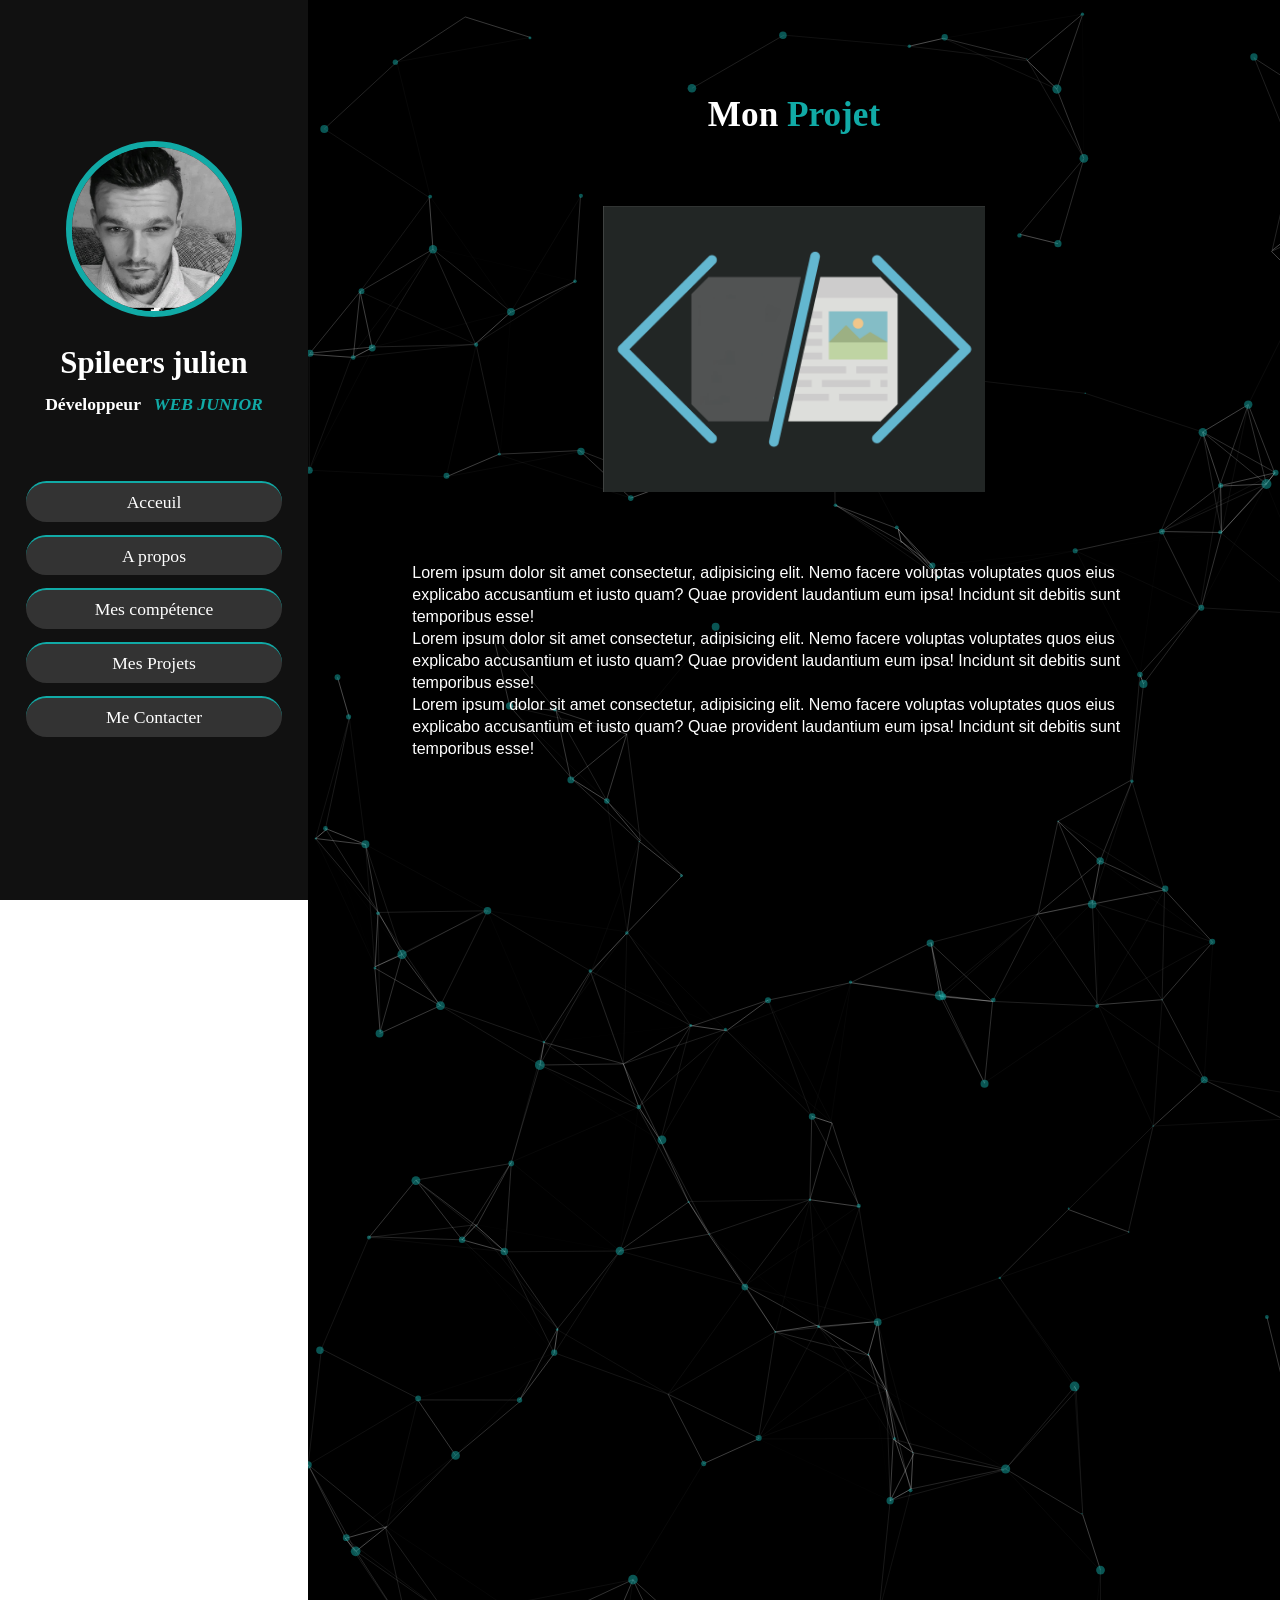
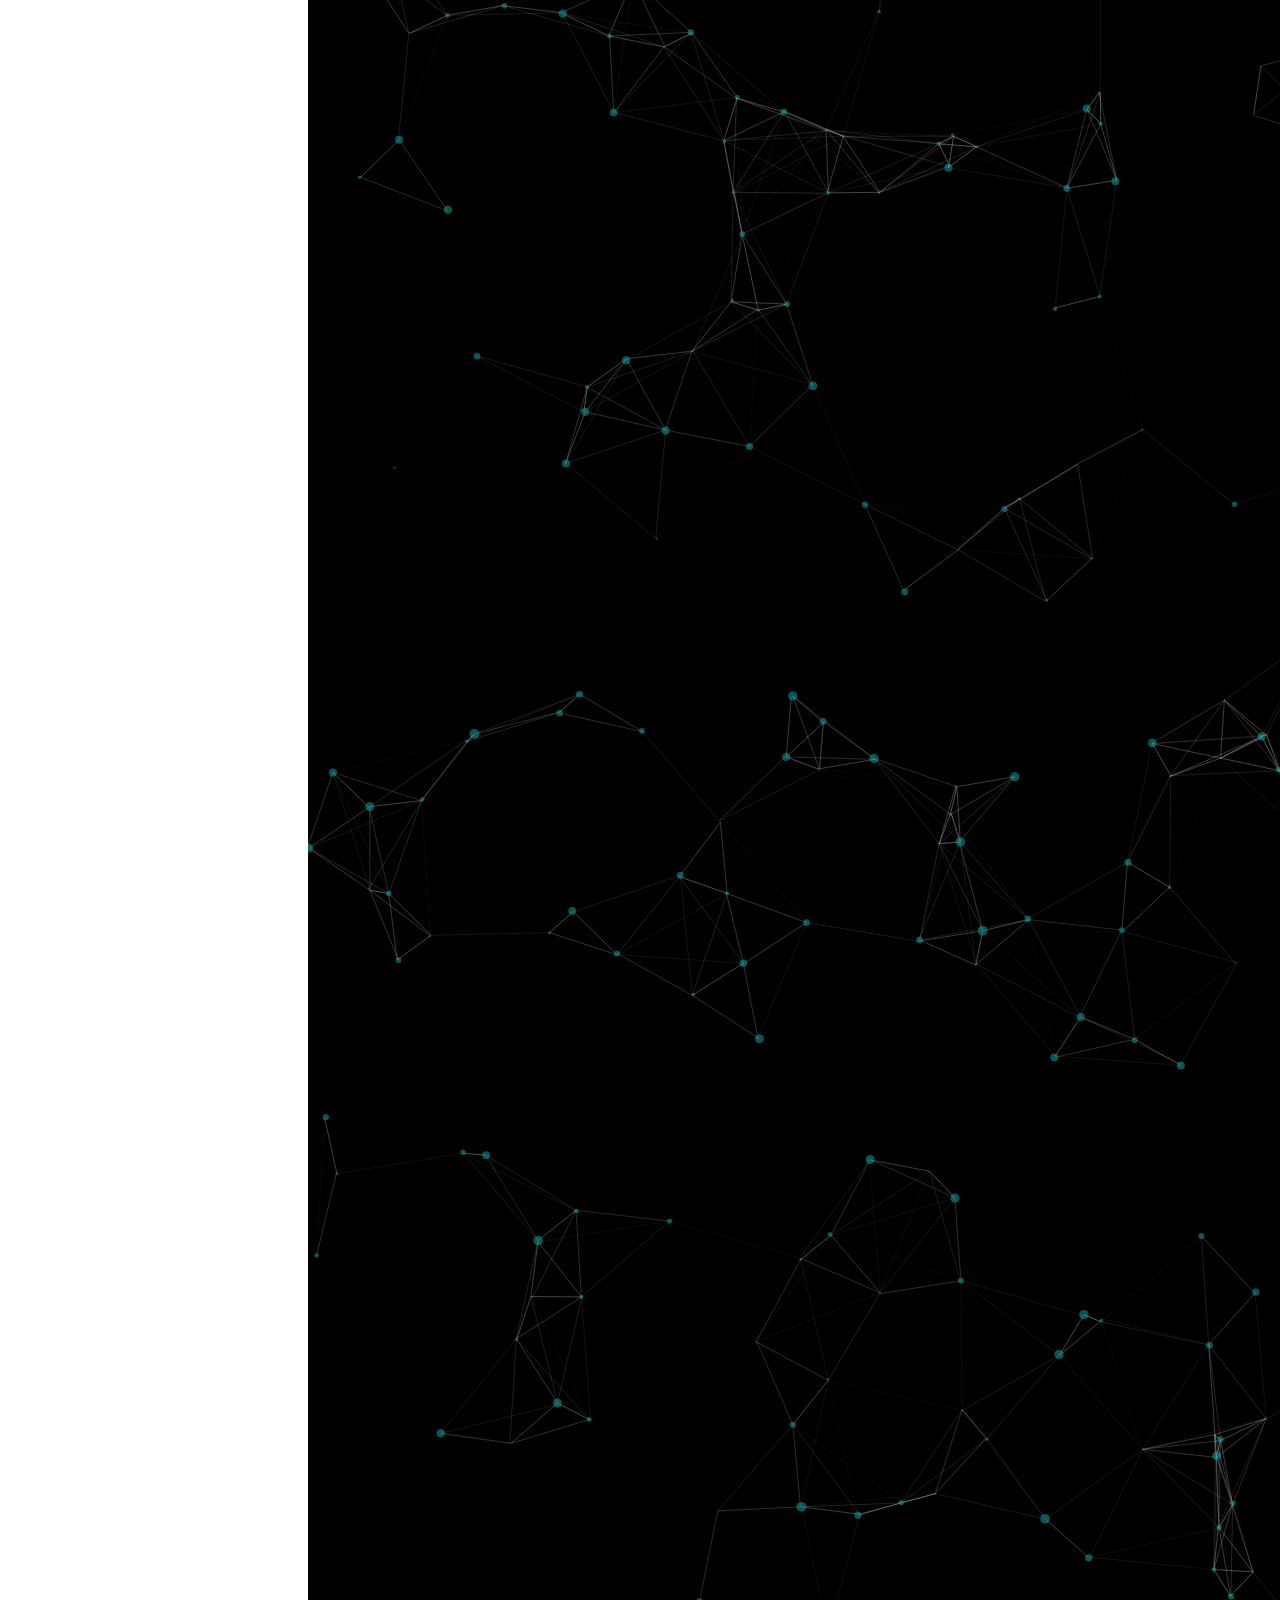
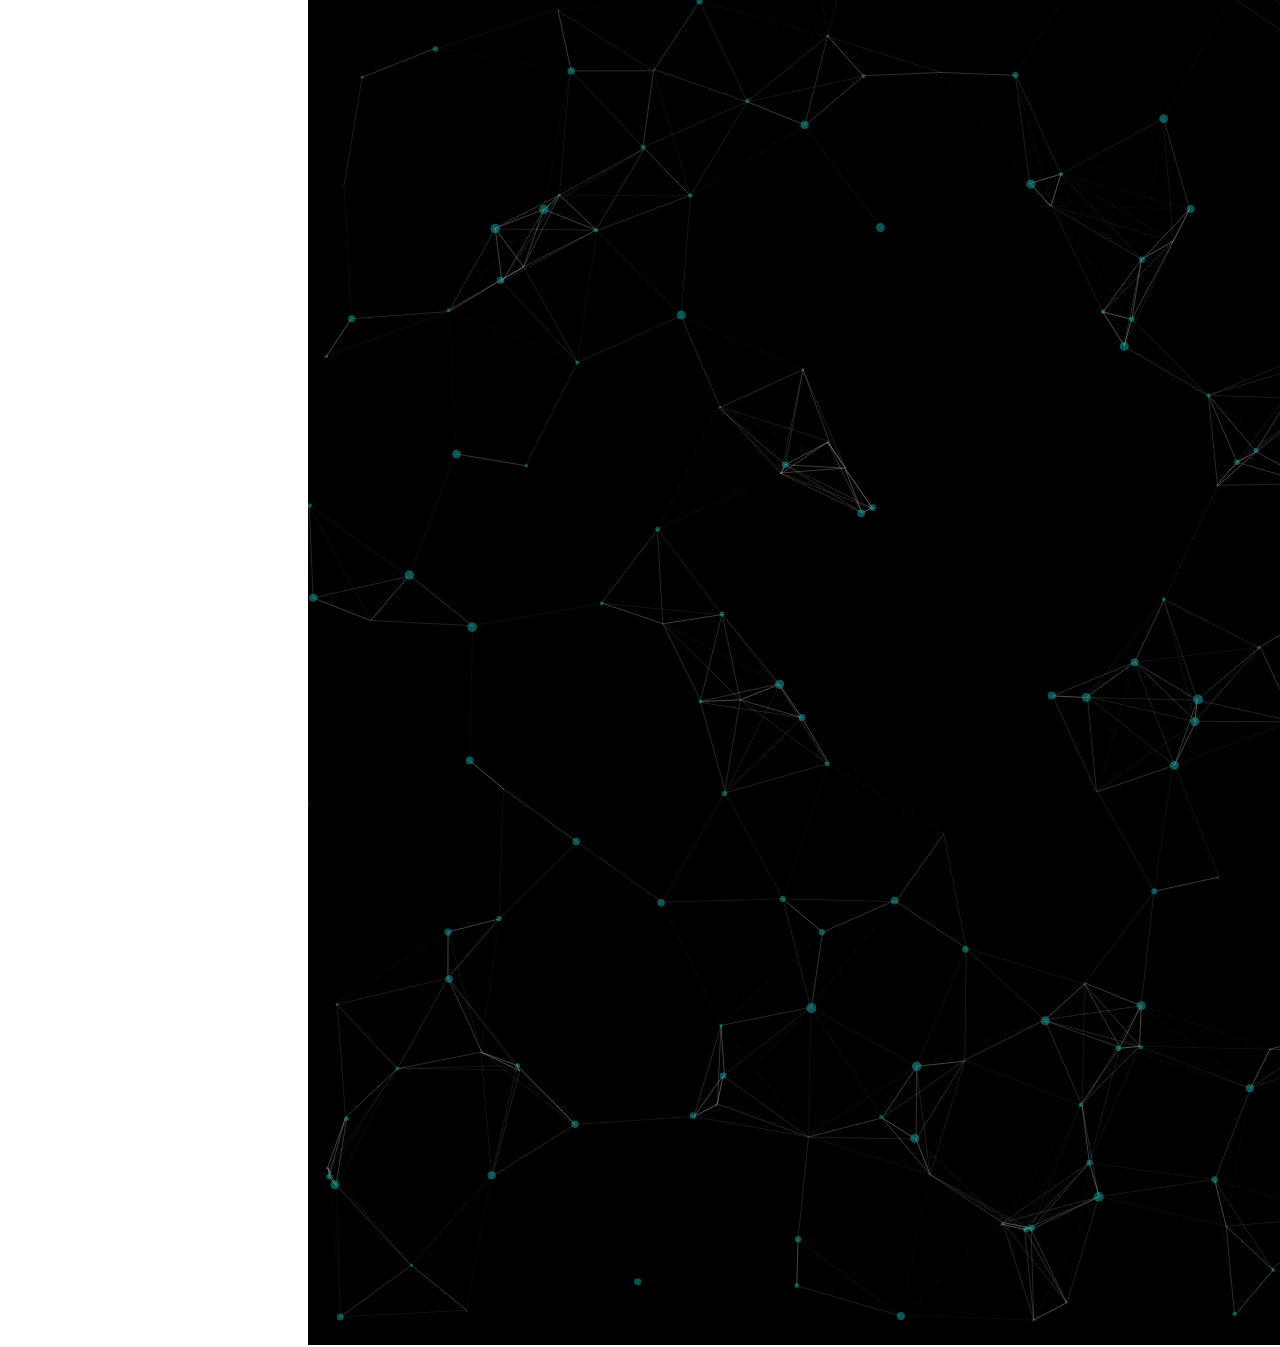
==== commit 1f0caabc: "Background styliser" ====
--- a/Projet.html
+++ b/Projet.html
@@ -11,7 +11,7 @@
         
         <!-- custom css file link  -->
         
-        <link rel="stylesheet" href="./stylesheet.css">
+        <link rel="stylesheet" href="./styleb.css">
 </head>
 <body>
     <header>
@@ -62,7 +62,7 @@
         <!-- custom js file link  -->
         
         <script type="text/javascript" src="./particles.js"></script>
-        <script type="text/javascript" src="./app.js"></script>
+        <script type="text/javascript" src="./app1.js"></script>
         <script src="./projet.js"></script>
 </body>
 </html>
--- a/styleb.css
+++ b/styleb.css
@@ -0,0 +1,897 @@
+/*------------Keyframe----------*/
+@keyframes spin {
+  33% {
+    content: 'WEB MOBILE';
+  }
+  66% {
+    content: 'FRONT END';
+  }
+}
+@-webkit-keyframes shake-vertical {
+  0%,
+  100% {
+    -webkit-transform: translateY(0);
+    transform: translateY(0);
+  }
+  10%,
+  30%,
+  50%,
+  70% {
+    -webkit-transform: translateY(-8px);
+    transform: translateY(-8px);
+  }
+  20%,
+  40%,
+  60% {
+    -webkit-transform: translateY(8px);
+    transform: translateY(8px);
+  }
+  80% {
+    -webkit-transform: translateY(6.4px);
+    transform: translateY(6.4px);
+  }
+  90% {
+    -webkit-transform: translateY(-6.4px);
+    transform: translateY(-6.4px);
+  }
+}
+@keyframes shake-vertical {
+  0%,
+  100% {
+    -webkit-transform: translateY(0);
+    transform: translateY(0);
+  }
+  10%,
+  30%,
+  50%,
+  70% {
+    -webkit-transform: translateY(-8px);
+    transform: translateY(-8px);
+  }
+  20%,
+  40%,
+  60% {
+    -webkit-transform: translateY(8px);
+    transform: translateY(8px);
+  }
+  80% {
+    -webkit-transform: translateY(6.4px);
+    transform: translateY(6.4px);
+  }
+  90% {
+    -webkit-transform: translateY(-6.4px);
+    transform: translateY(-6.4px);
+  }
+}
+@-webkit-keyframes slide-in-left {
+  0% {
+    -webkit-transform: translateX(-1000px);
+    transform: translateX(-1000px);
+    opacity: 0;
+  }
+  50% {
+    -webkit-transform: translateX(20%);
+    transform: translateX(20%);
+    opacity: 1;
+  }
+  100% {
+    -webkit-transform: translateX(0);
+    transform: translateX(0);
+    opacity: 1;
+  }
+}
+@keyframes slide-in-left {
+  0% {
+    -webkit-transform: translateX(-1000px);
+    transform: translateX(-1000px);
+    opacity: 0;
+  }
+  50% {
+    -webkit-transform: translateX(20%);
+    transform: translateX(20%);
+    opacity: 1;
+  }
+  100% {
+    -webkit-transform: translateX(0);
+    transform: translateX(0);
+    opacity: 1;
+  }
+}
+@-webkit-keyframes slide-in-right {
+  0% {
+    -webkit-transform: translateX(1000px);
+    transform: translateX(1000px);
+    opacity: 0;
+  }
+  50% {
+    -webkit-transform: translateX(-20%);
+    transform: translateX(-20%);
+    opacity: 1;
+  }
+  100% {
+    -webkit-transform: translateX(0);
+    transform: translateX(0);
+    opacity: 1;
+  }
+}
+@keyframes slide-in-right {
+  0% {
+    -webkit-transform: translateX(1000px);
+    transform: translateX(1000px);
+    opacity: 0;
+  }
+  50% {
+    -webkit-transform: translateX(-20%);
+    transform: translateX(-20%);
+    opacity: 1;
+  }
+  100% {
+    -webkit-transform: translateX(0);
+    transform: translateX(0);
+    opacity: 1;
+  }
+}
+/*------------Import-----------*/
+@import url('https://fonts.googleapis.com/css2?family=Lobster&display=swap');
+@import url('https://fonts.googleapis.com/css2?family=Fuzzy+Bubbles:wght@700&display=swap');
+@import url('https://fonts.googleapis.com/css2?family=Gwendolyn:wght@700&display=swap');
+@import url('https://fonts.googleapis.com/css2?family=Roboto:wght@300&display=swap');
+
+/*------------Valeur def-----------*/
+
+:root {
+  --coloPrimary: #11aaa6;
+  --coloSecondary: rgb(255, 255, 255);
+  --backCards: linear-gradient(
+    68.3deg,
+    rgb(58, 57, 57) 0.9%,
+    rgba(255, 255, 255, 0.226) 100.2%
+  );
+}
+
+* {
+  margin: 0;
+  padding: 0;
+  box-sizing: border-box;
+  text-decoration: none;
+  outline: none;
+  border: none;
+  /* text-transform: capitalize; */
+  transition: all 0.2s linear;
+}
+
+*::selection {
+  background: var(--coloPrimary);
+  color: #333;
+}
+
+html {
+  font-size: 62.5%;
+  overflow-x: hidden;
+}
+
+html::-webkit-scrollbar {
+  width: 1.4rem;
+}
+
+html::-webkit-scrollbar-track {
+  background: #222;
+}
+
+html::-webkit-scrollbar-thumb {
+  background: var(--coloPrimary);
+}
+
+body {
+  /* background-image: url('./Img/y23.gif.crdownload');
+  background-attachment: fixed;
+  background-position: center;
+  background-repeat: no-repeat;
+  background-size: cover; */
+  overflow-x: hidden;
+  padding-left: 35rem;
+}
+#particles-js {
+  background: #000000;
+  position: absolute;
+  width: 100%;
+  height: 505%;
+  background-repeat: repeat;
+  background-size: cover;
+  background-position: 50% 50%;
+  z-index: 0;
+}
+
+section {
+  min-height: 100vh;
+  padding: 1rem;
+}
+
+.btn {
+  padding: 0.7rem 3rem;
+  background: #333;
+  color: var(--coloSecondary);
+  cursor: pointer;
+  margin-top: 2rem;
+  font-size: 2rem;
+  border-radius: 5rem;
+  border: none;
+  border-top: 2px solid var(--coloPrimary);
+}
+
+.btn i {
+  padding: 0 0.5rem;
+  font-size: 1.8rem;
+}
+
+.btn:hover {
+  background: var(--coloPrimary);
+}
+
+.heading {
+  z-index: 1;
+  text-align: center;
+  font-size: 4rem;
+  padding: 1rem 4rem 0rem 4rem;
+  color: var(--coloSecondary);
+}
+
+.heading span {
+  color: var(--coloPrimary);
+}
+p {
+  font-size: 16px;
+  font-family: 'Roboto', sans-serif;
+  line-height: 2.5rem;
+}
+h1 {
+  font-size: 28px;
+  font-family: 'Roboto', sans-serif;
+}
+h2 {
+  font-size: 25px;
+  font-family: 'Lobster', cursive;
+}
+h3 {
+  font-family: 'Lobster', cursive;
+  font-size: 22px;
+}
+/*----------debut code-----------*/
+/*----------header-----------*/
+
+header {
+  position: fixed;
+  top: 0;
+  left: 0;
+  z-index: 1000;
+  height: 100%;
+  width: 35rem;
+  background: #111111;
+  display: flex;
+  align-items: center;
+  justify-content: center;
+  flex-flow: column;
+  text-align: center;
+}
+header .user {
+  margin-bottom: 5rem;
+}
+
+header .user img {
+  height: 20rem;
+  width: 20rem;
+  border-radius: 50%;
+  object-fit: cover;
+  margin-bottom: 3rem;
+  border: 0.7rem solid var(--coloPrimary);
+}
+
+header .user .name {
+  font-size: 3.5rem;
+  color: var(--coloSecondary);
+  margin-bottom: 1.5rem;
+}
+
+header .user .post {
+  font-size: 2rem;
+  color: var(--coloSecondary);
+}
+header .user .post span {
+  color: var(--coloPrimary);
+}
+#hi {
+  animation: pulse infinite;
+  padding-left: 1rem;
+  color: var(--coloPrimary);
+}
+
+#hi:after {
+  content: 'WEB JUNIOR';
+  animation: spin 5s infinite;
+}
+
+header .navbar {
+  width: 100%;
+}
+
+header .navbar ul {
+  list-style: none;
+  padding: 1rem 3rem;
+}
+
+header .navbar ul li a {
+  display: block;
+  padding: 1rem;
+  margin: 1.5rem 0;
+  background: #333;
+  color: var(--coloSecondary);
+  font-size: 2rem;
+  border-radius: 5rem;
+  border-top: 2px solid var(--coloPrimary);
+  text-decoration: none;
+}
+
+header .navbar ul li a:hover {
+  background: var(--coloPrimary);
+}
+
+.social i {
+  font-size: 2.5rem;
+  color: var(--coloSecondary);
+  padding: 2rem;
+  margin: 1rem;
+  border: 2px solid var(--coloSecondary);
+  border-radius: 50%;
+}
+.social i:hover {
+  color: var(--coloPrimary);
+  background: white;
+  border: 2px solid var(--coloPrimary);
+  border-radius: 50%;
+}
+
+#menu {
+  position: fixed;
+  top: 2rem;
+  right: 2rem;
+  background: #333;
+  color: var(--coloSecondary);
+  cursor: pointer;
+  font-size: 2.5rem;
+  padding: 1.5rem 1.5rem;
+  z-index: 1000;
+  display: none;
+  border-radius: 50%;
+  color: var(--coloPrimary);
+}
+/*-------------HOME-----------*/
+
+.home {
+  display: flex;
+  justify-content: center;
+  flex-flow: column;
+  padding: 0 15%;
+}
+
+.home h3 {
+  color: var(--coloSecondary);
+  margin-bottom: 4rem;
+  -webkit-animation: slide-in-left 2s both;
+  animation: slide-in-left 2s both;
+  z-index: 1;
+}
+
+.home h1 {
+  color: var(--coloSecondary);
+  -webkit-animation: slide-in-right 2s both;
+  animation: slide-in-right 2s both;
+  z-index: 1;
+}
+
+.home span {
+  color: var(--coloPrimary);
+}
+
+.home p {
+  padding: 1rem 0;
+  -webkit-animation: slide-in-left 2s both;
+  animation: slide-in-left 2s both;
+  color: var(--coloSecondary);
+  z-index: 1;
+}
+.home .btn {
+  z-index: 1;
+  -webkit-animation: slide-in-left 2s both;
+  animation: slide-in-left 2s both;
+}
+/*----------ABOUT------------*/
+
+.about {
+  padding: 0 15%;
+  display: flex;
+  flex-direction: column;
+  justify-content: center;
+}
+.about .row {
+  display: flex;
+  align-items: center;
+  justify-content: center;
+  flex-wrap: wrap;
+  padding: 1rem 0;
+  z-index: 1;
+}
+.bloc {
+  height: 25rem;
+  color: var(--coloSecondary);
+  margin-top: 5rem;
+  z-index: 1;
+}
+
+.bloc p {
+  width: 80%;
+}
+.about .row .info {
+  flex: 1 1 23rem;
+  padding: 7rem 0rem;
+  width: 50%;
+}
+
+.about .row .info h3 {
+  color: var(--coloPrimary);
+  padding: 1rem 0;
+  font-weight: normal;
+}
+
+.about .row .info h3 span {
+  color: var(--coloSecondary);
+  padding: 0 0.5rem;
+}
+
+.about .row .counter {
+  flex: 1 1 50rem;
+  display: flex;
+  justify-content: center;
+  flex-wrap: wrap;
+}
+
+.about .row .counter .box {
+  width: 20rem;
+  background: #222;
+  text-align: center;
+  padding: 2rem;
+  margin: 2rem;
+}
+
+.about .row .counter .box span {
+  font-size: 4rem;
+  color: var(--coloPrimary);
+}
+
+.about .row .counter .box h3 {
+  color: var(--coloSecondary);
+}
+/*-------------Compétence------------*/
+.education {
+  padding: 0 15%;
+  display: flex;
+  flex-direction: column;
+  justify-content: center;
+}
+.education .box-container {
+  display: flex;
+  align-items: center;
+  justify-content: flex-start;
+  flex-wrap: wrap;
+  padding: 1rem 0;
+}
+
+.education .box-container .box {
+  width: 45%;
+  margin: 4rem 1rem;
+  padding-left: 4rem;
+  border-left: 0.2rem solid var(--coloSecondary);
+  position: relative;
+}
+
+.education .box-container .box span {
+  font-size: 1.3rem;
+  background: #222;
+  color: var(--coloSecondary);
+  border-radius: 5rem;
+  padding: 0.5rem 2.5rem;
+}
+
+.education .box-container .box h3 {
+  color: var(--coloSecondary);
+  padding-top: 1.5rem;
+}
+
+.education .box-container .box p {
+  color: var(--coloSecondary);
+  padding: 1rem 0;
+}
+
+.education .box-container .box i {
+  position: absolute;
+  top: -1.5rem;
+  left: -2.5rem;
+  height: 5rem;
+  width: 5rem;
+  border-radius: 50%;
+  line-height: 5rem;
+  text-align: center;
+  font-size: 2rem;
+  color: var(--coloSecondary);
+  background: var(--coloPrimary);
+}
+/*-----------Portfolio---------*/
+.portfolio {
+  display: flex;
+  flex-direction: column;
+  justify-content: center;
+}
+.portfolio .box-container {
+  display: flex;
+  align-items: center;
+  padding: 0 15%;
+  justify-content: space-between;
+  flex-wrap: wrap;
+  z-index: 1;
+}
+
+.portfolio .box-container .box {
+  height: 15rem;
+
+  border-radius: 1rem;
+  margin: 1rem;
+  overflow: hidden;
+  cursor: pointer;
+}
+
+.portfolio .box-container .box img {
+  height: 100%;
+  width: 100%;
+  object-fit: cover;
+}
+
+.cards:hover {
+  transform: scale(1.1);
+}
+.cards {
+  display: flex;
+  flex-direction: column;
+  align-items: center;
+  background: var(--backCards);
+  margin: 1rem 1rem;
+  color: var(--coloSecondary);
+  width: 47%;
+}
+
+.cardText {
+  margin: 2rem;
+  width: 85%;
+}
+.cardText h3 {
+  color: var(--coloPrimary);
+  margin-bottom: 1.5rem;
+}
+/*-----------contact---------*/
+.alert-danger {
+  display: flex;
+  flex-direction: column;
+  text-align: center;
+  border-radius: 2rem;
+  color: red;
+  background: var(--backCards);
+  padding: 1rem;
+}
+.alert-success {
+  display: flex;
+  flex-direction: column;
+  text-align: center;
+  border-radius: 2rem;
+  color: var(--coloPrimary);
+  background: var(--backCards);
+  padding: 1rem;
+}
+.contact {
+  padding: 0 15%;
+  display: flex;
+  flex-direction: column;
+  justify-content: center;
+}
+.contactText {
+  display: flex;
+  justify-content: space-evenly;
+  text-align: center;
+  width: 90%;
+  font-size: 1.5rem;
+}
+
+.icone h4 {
+  border-radius: 2rem;
+  background: var(--backCards);
+  padding: 8rem 5rem;
+  height: 10rem;
+  color: var(--coloSecondary);
+  justify-content: center;
+  font-size: 16px;
+}
+
+.icone .fas {
+  -webkit-animation: shake-vertical 10s cubic-bezier(0.455, 0.03, 0.515, 0.955)
+    infinite both;
+  animation: shake-vertical 10s cubic-bezier(0.455, 0.03, 0.515, 0.955) infinite
+    both;
+  font-size: 6rem;
+  color: var(--coloPrimary);
+}
+
+.contact .row {
+  display: flex;
+  align-items: center;
+  justify-content: space-around;
+  flex-wrap: wrap;
+  z-index: 1;
+}
+
+.contact .row .content {
+  flex: 1 1 30rem;
+  padding: 4rem;
+  padding-bottom: 0;
+}
+
+.contact .row form {
+  flex: 1 1 45rem;
+  padding: 2rem;
+  margin: 2rem;
+  margin-bottom: 4rem;
+}
+
+.contact .row form .box {
+  padding: 1.5rem;
+  margin: 1rem 0;
+  background: var(--backCards);
+  color: var(--coloSecondary);
+  border-radius: 2rem;
+  text-transform: none;
+  font-size: 1.7rem;
+  width: 100%;
+}
+
+.contact .row form .box::placeholder {
+  text-transform: capitalize;
+}
+
+.contact .row form .message {
+  height: 15rem;
+  resize: none;
+}
+
+.contact .row .content .title {
+  text-transform: uppercase;
+  color: var(--coloSecondary);
+  font-size: 3rem;
+  padding-bottom: 2rem;
+}
+
+.contact .row .content .info h3 {
+  display: flex;
+  align-items: center;
+  font-size: 2rem;
+  color: var(--coloSecondary);
+  padding: 1rem 0;
+  font-weight: normal;
+}
+
+.contact .row .content .info h3 i {
+  padding-right: 1rem;
+  color: var(--coloPrimary);
+}
+
+.top {
+  position: fixed;
+  bottom: 1.5rem;
+  right: 0.5rem;
+  z-index: 100;
+  display: none;
+  width: 4rem;
+}
+.top img {
+  width: 100%;
+}
+.fa-paper-plane,
+.fa-mobile-alt,
+.fa-map-marker-alt {
+  position: relative;
+  top: 18%;
+}
+/*
+/* Style css page Projet*/
+/*
+*/
+.contProject {
+  height: 100vh;
+  display: flex;
+  margin: 5rem 0;
+  flex-direction: column;
+  justify-content: center;
+  align-items: center;
+  color: var(--coloSecondary);
+}
+.contProject .heading {
+  width: 100%;
+}
+.projectImg {
+  display: flex;
+  justify-content: center;
+  width: 50%;
+  margin: 8rem;
+  z-index: 1;
+}
+.projectText {
+  z-index: 1;
+  width: 80%;
+  margin-bottom: 5rem;
+}
+.projectImg img {
+  width: 70%;
+}
+.bouton {
+  margin-bottom: 5rem;
+}
+.contProject a {
+  margin-right: 2rem;
+}
+.contProject .far {
+  color: var(--coloPrimary);
+}
+/* media queries  */
+
+@media (max-width: 1400px) {
+  html {
+    font-size: 55%;
+  }
+  .projectImg img {
+    width: 80%;
+  }
+  .home {
+    padding: 1rem 5%;
+  }
+  .about {
+    padding: 1rem 5%;
+  }
+  .education {
+    padding: 1rem 5%;
+  }
+  .portfolio .box-container {
+    padding: 1rem 5%;
+  }
+
+  .contact {
+    padding: 1rem 5%;
+  }
+}
+@media (max-width: 1024px) {
+  .contProject {
+    flex-direction: column;
+  }
+  .projectText {
+    width: 80%;
+  }
+  .projectImg {
+    width: 80%;
+    margin-bottom: 5rem;
+  }
+  .projectImg img {
+    width: 80%;
+  }
+  .portfolio .box-container .box img {
+    width: 100%;
+  }
+}
+
+@media (max-width: 991px) {
+  header {
+    left: -120%;
+  }
+
+  #menu {
+    display: block;
+  }
+
+  header.toggle {
+    left: 0%;
+  }
+
+  body {
+    padding: 0;
+  }
+  #particles-js {
+    display: none;
+  }
+  body {
+    background-image: url('./Img/y23.gif.crdownload');
+    background-attachment: fixed;
+    background-position: center;
+    background-repeat: no-repeat;
+    background-size: cover;
+    object-fit: cover;
+    color: white;
+  }
+}
+
+@media (max-width: 768px) {
+  html {
+    font-size: 50%;
+  }
+}
+
+@media (max-width: 610px) {
+  header {
+    width: 100vw;
+  }
+
+  .about .row .counter {
+    justify-content: space-around;
+  }
+  .about .row .counter .box {
+    width: 22rem;
+    margin: 0;
+    margin-bottom: 5rem;
+    padding: 5rem 0;
+  }
+  .heading {
+    margin: 5rem 3rem;
+  }
+  .education .box-container {
+    margin-top: 8rem;
+  }
+
+  .education .box-container .box {
+    width: 100%;
+  }
+  .portfolio .box-container {
+    flex-direction: column;
+  }
+
+  .portfolio .box-container .box img {
+    width: 55%;
+  }
+  .bloc {
+    height: 35rem;
+  }
+  .bloc p {
+    width: 100%;
+  }
+  .cards {
+    border-radius: 2rem;
+    width: 100%;
+    margin: 2rem 0;
+  }
+
+  .portfolio .box-container .box {
+    width: 100%;
+    display: flex;
+    flex-direction: column;
+    align-items: center;
+    height: 25rem;
+  }
+  .contactText {
+    flex-direction: column;
+    width: 60%;
+    /* margin-bottom: 5rem; */
+  }
+
+  .icone {
+    margin-bottom: 5rem;
+  }
+  .fa-paper-plane,
+  .fa-mobile-alt,
+  .fa-map-marker-alt {
+    top: 2rem;
+  }
+  .projectImg {
+    width: 100%;
+  }
+}
